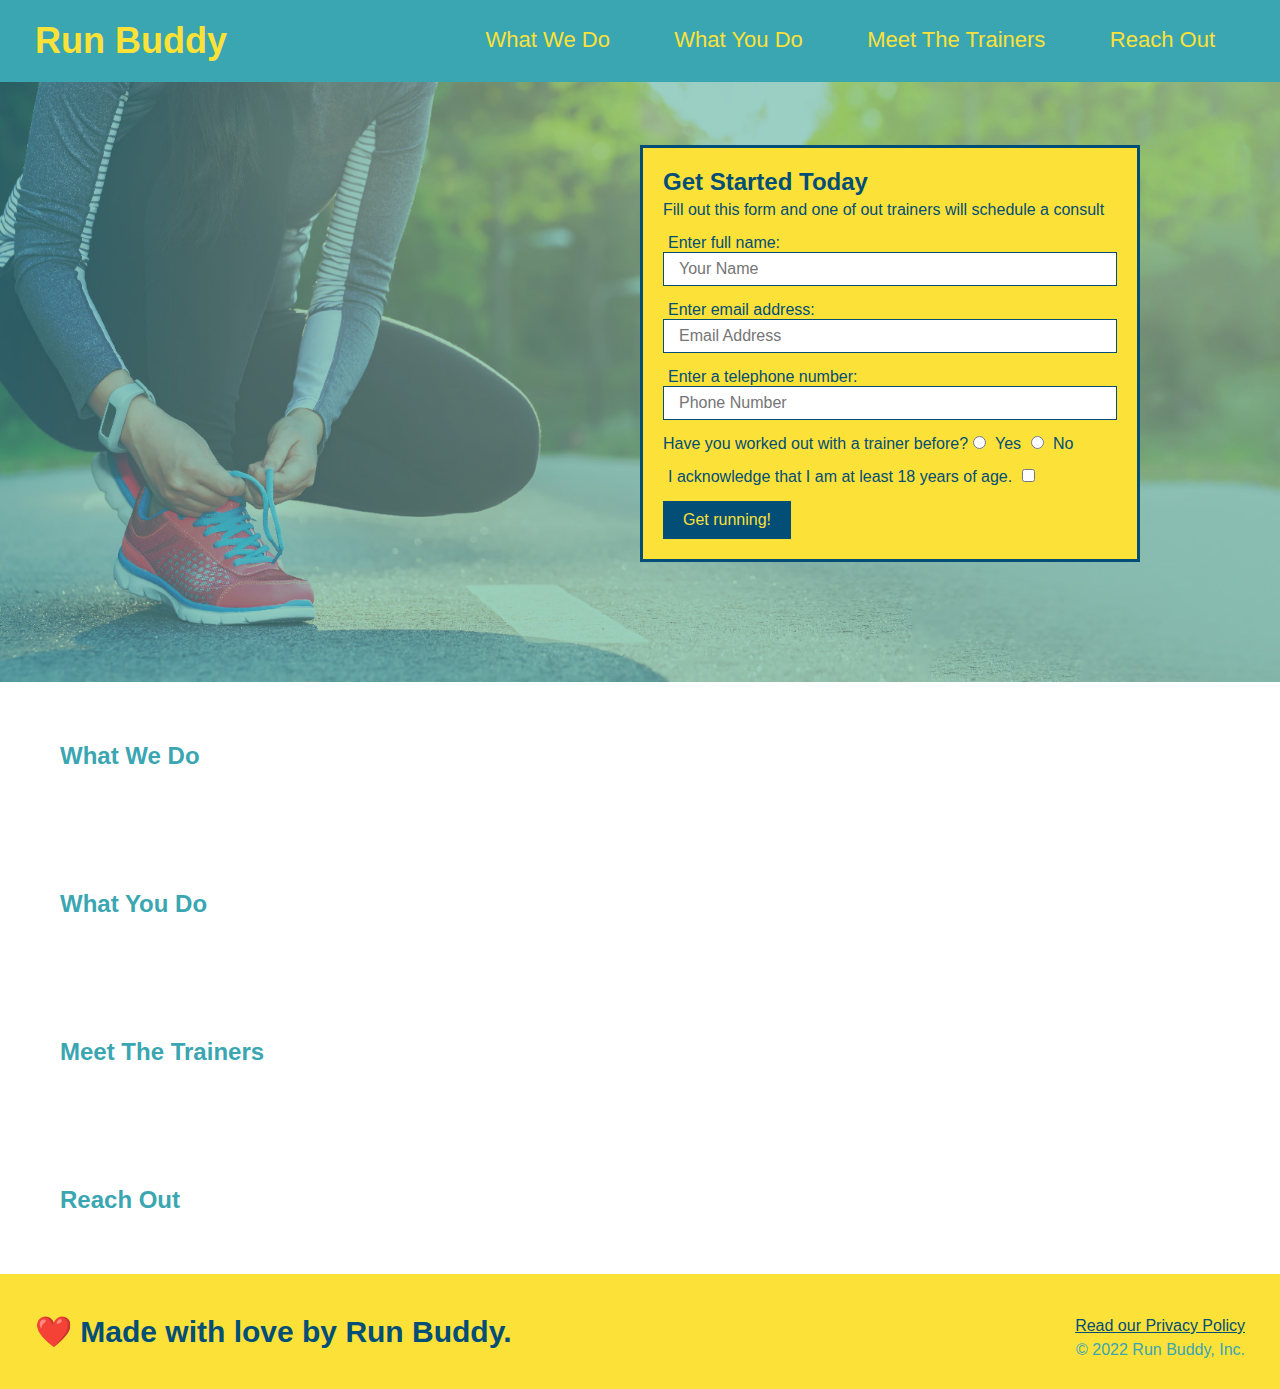
==== index.html @ d94c8fe1 "styled the user form" ====
<!DOCTYPE html>
<html lang="en">
<head>
    <meta charset="UTF-8">
    <meta http-equiv="X-UA-Compatible" content="IE=edge">
    <meta name="viewport" content="width=device-width, initial-scale=1.0">
    <link rel="stylesheet" href="./assets/css/style.css" />
    <title>Run buddy</title>

</head>
</head>
<body>

 <!--Navigation-->
    <header>
        <!-- Header Text-->
        <h1>
            <a href="/"> Run Buddy</a>
        </h1>
        <nav>
            <!-- Nav Links-->
            <ul>
                <li>
                    <a href="#what-we-do">What We Do</a> 
                </li>

                <li>
                    <a href="#what-you-do">What You Do</a> 
                </li>
                <li>
                    <a href="#meet-the-trainers">Meet The Trainers</a> 
                </li>
                <li>
                    <a href="#reach-out">Reach Out</a> 
                </li>

            </ul>
        </nav>
    </header>

    <!-- hero-->
    <section class="hero">
        <div class="hero-form">
            <h3>Get Started Today</h3>
            <p>Fill out this form and one of out trainers will schedule a consult</p>
            <!-- Add form elements-->
            <form>
                <label for="name">Enter full name:</label>
                <input type="text" placeholder="Your Name" name="name" id="name" class="form-input">
                
                <label for="email">Enter email address:</label>
                <input type="text" placeholder="Email Address" name="email" id="email" class="form-input">
                
                <label for="phone">Enter a telephone number:</label>
                <input type="text" placeholder="Phone Number" name="phone" id="phone" class="form-input">
                <p>
                    Have you worked out with a trainer before?
                    <input type="radio" name="trainer-confirm" id="trainer-yes" />
                    <label for="trainer-yes">Yes</label>
                    
                    <input type="radio" name="trainer-confirm" id="trainer-no" />
                    <label for="trainer-no">No</label>            
                </p>
                <p>
                    <label for="checkbox" >
                        I acknowledge that I am at least 18 years of age.
                    </label>
                      <input type="checkbox" name="age-confirm" id="checkbox" />
                </p>
                <button type="submit">
                    Get running!
                </button>
            </form>
        </div>
    </section>
    <!-- End of hero section-->

    <!-- "what we do" section-->
    <section>
        <h2>What We Do</h2>
    </section>

    <!--"What you do" section-->
    <section>
        <h2>What You Do</h2>
    </section>

    <!-- "Meet the trainers" section-->
    <section>
        <h2>Meet The Trainers</h2>
    </section>

        <!--"reach out" section-->
        <section>
            <h2>Reach Out</h2>
        </section>


    <!-- <h2>What we do What you do Your trainers Reach out </h2> -->

    <footer>
        <h2> 
 
        ❤️ Made with love by Run Buddy. 
    </h2>
    <div>
        <a href="#">Read our Privacy Policy</a><br />
        &copy; 2022 Run Buddy, Inc.
    </div>
</footer>
</body>
</html>
---- assets/css/style.css ----
* {
    margin: 0px;
    padding: 0px;
    box-sizing: border-box;
}

body {
    color: #39a6b2;
    font-family: Helvetica, Arial, sans-serif;
   
  }

  header {
    padding: 20px 35px;
    background-color: #39a6b2;
  }

  header h1 {
    font-weight: bold;
    font-size: 36px;
    color: #fce138;
    margin: 0px;
    display:inline;
  }

  header a {
    color: #fce138;
    text-decoration: none;
  }

  header nav {
    float: right;
    margin: 7px 0;
  }

  header nav ul li {
    display: inline;
  }

  header nav ul li a {
    margin: 30px;
    font-weight: lighter;
    font-size: 22px;
  }

  footer {
    background: #fce138;
    width: 100%;
    padding: 40px 35px;
  }

  footer h2 {
    display: inline;
    color: #024e76;
    font-size: 30px;
    margin: 0px;
  }

  footer div {
    float: right;
    line-height: 1.5;
    text-align: right;
  }

  footer a {
    color: #024e76;
  }

  section {
    padding: 60px;

  }

  /* Hero style start */
  .hero {
    background-image: url("../images/hero-bg.jpg");
    height: 600px;
    background-size: cover;
    background-position: center;
    position: relative;
  }

  /* hero form */
  .hero-form {     
    border: 3px solid #024e76;
    background-color: #fce138;
    padding: 20px;
    width: 500px;
    color: #024e76;
    position: absolute;
    bottom: 120px;
    right: 140px;
  }

  .hero-form p {
    margin: 5px 0 15px 0;
  }

  .hero-form h3 {
    font-size: 24px;
    margin: 0;
  }

  .form-input {
    border: 1px solid #024e76;
    display: block;
    padding: 7px 15px;
    font-size: 16px;
    color: #024e76;
    width: 100%;
    margin-bottom: 15px;
  }

  .hero-form label {
    margin: 0 5px;
  }

.hero-form button {
    color: #fce138;
    background-color: #024e76;
    border: none;
    padding: 10px 20px;
    font-size: 16px;
}
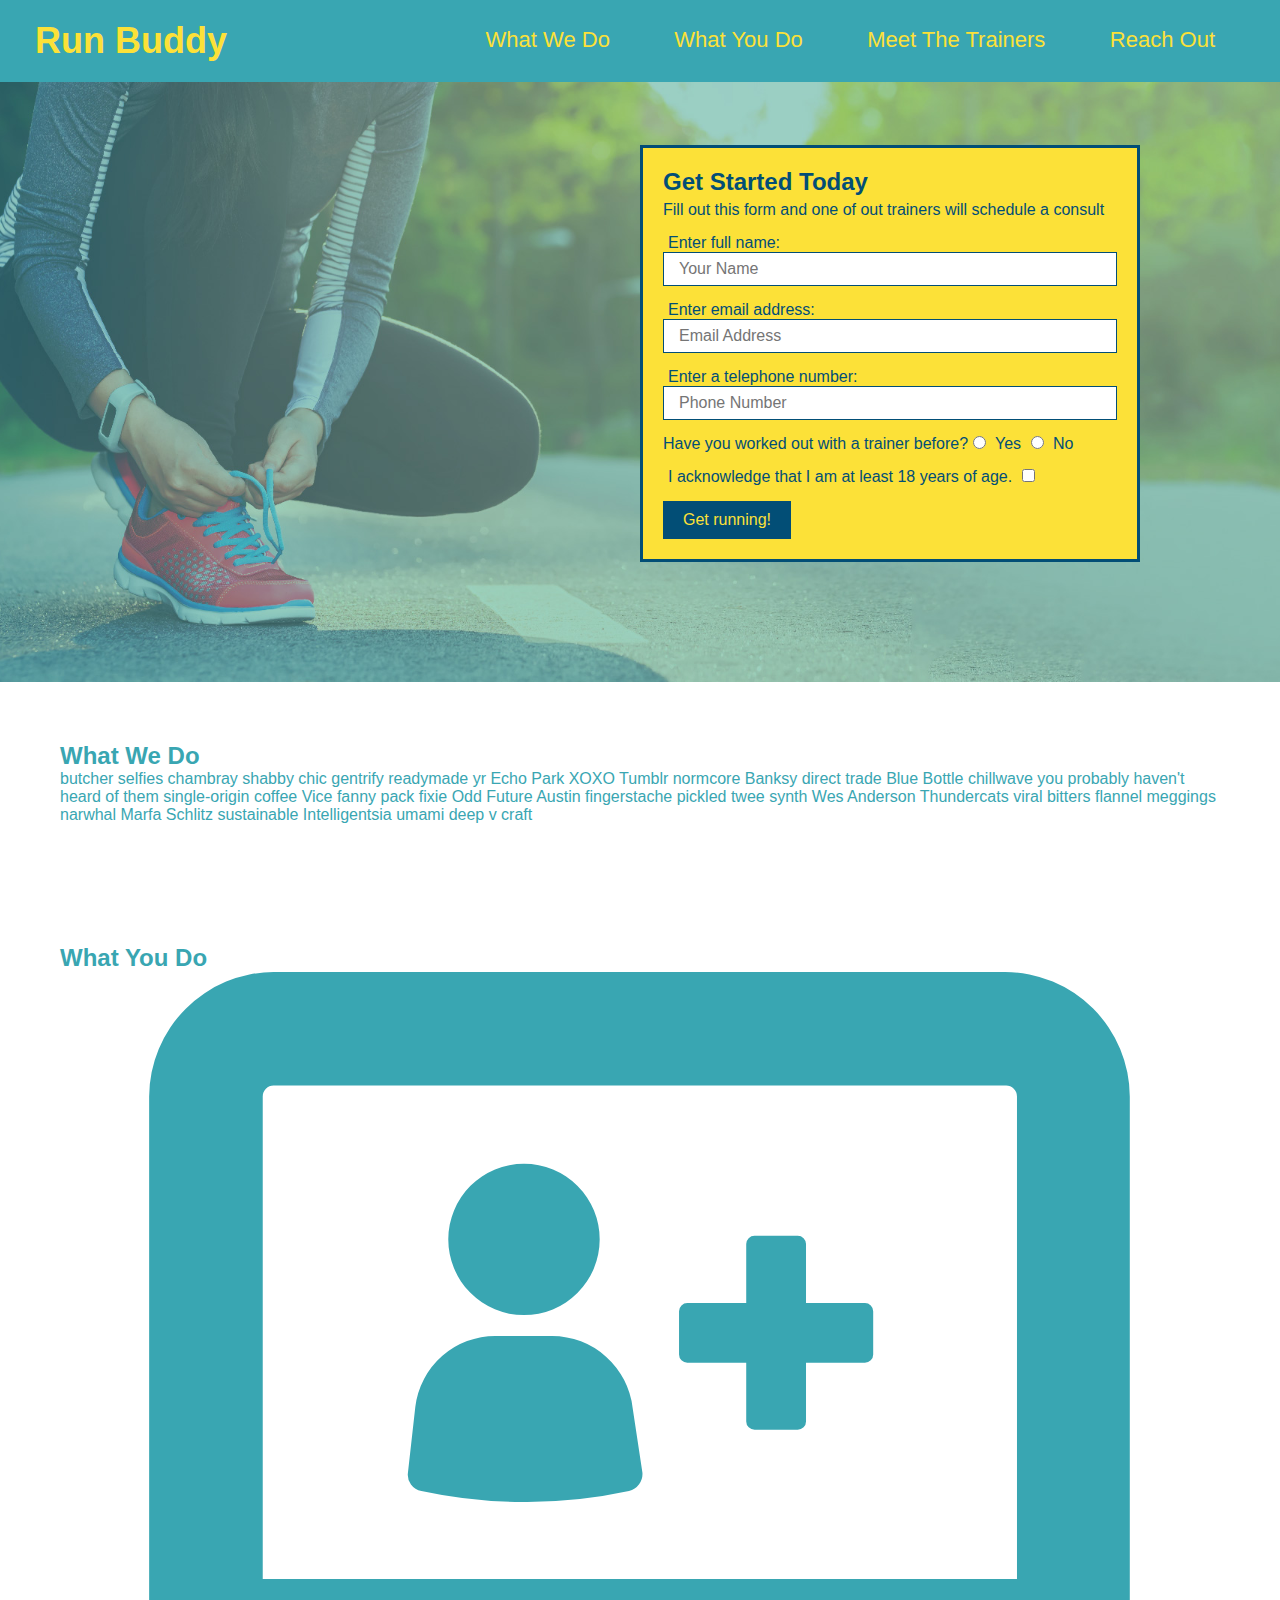
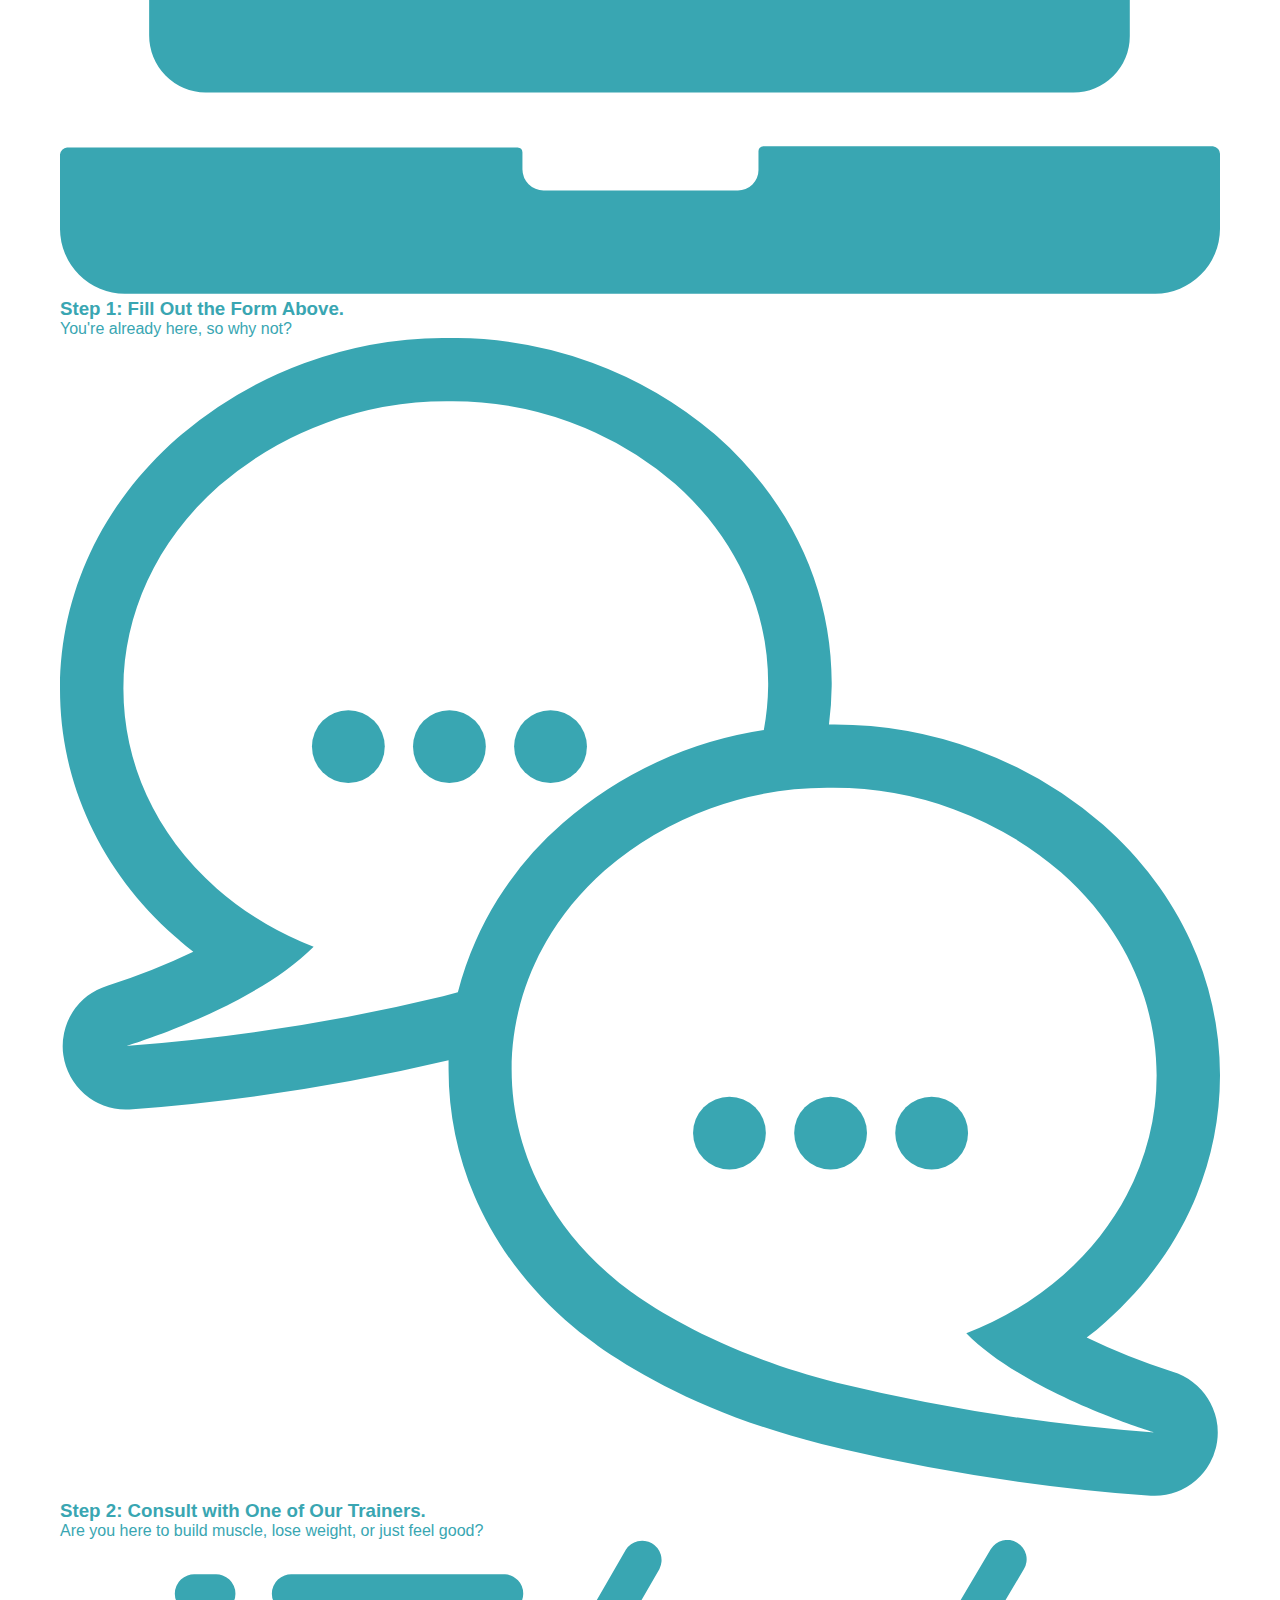
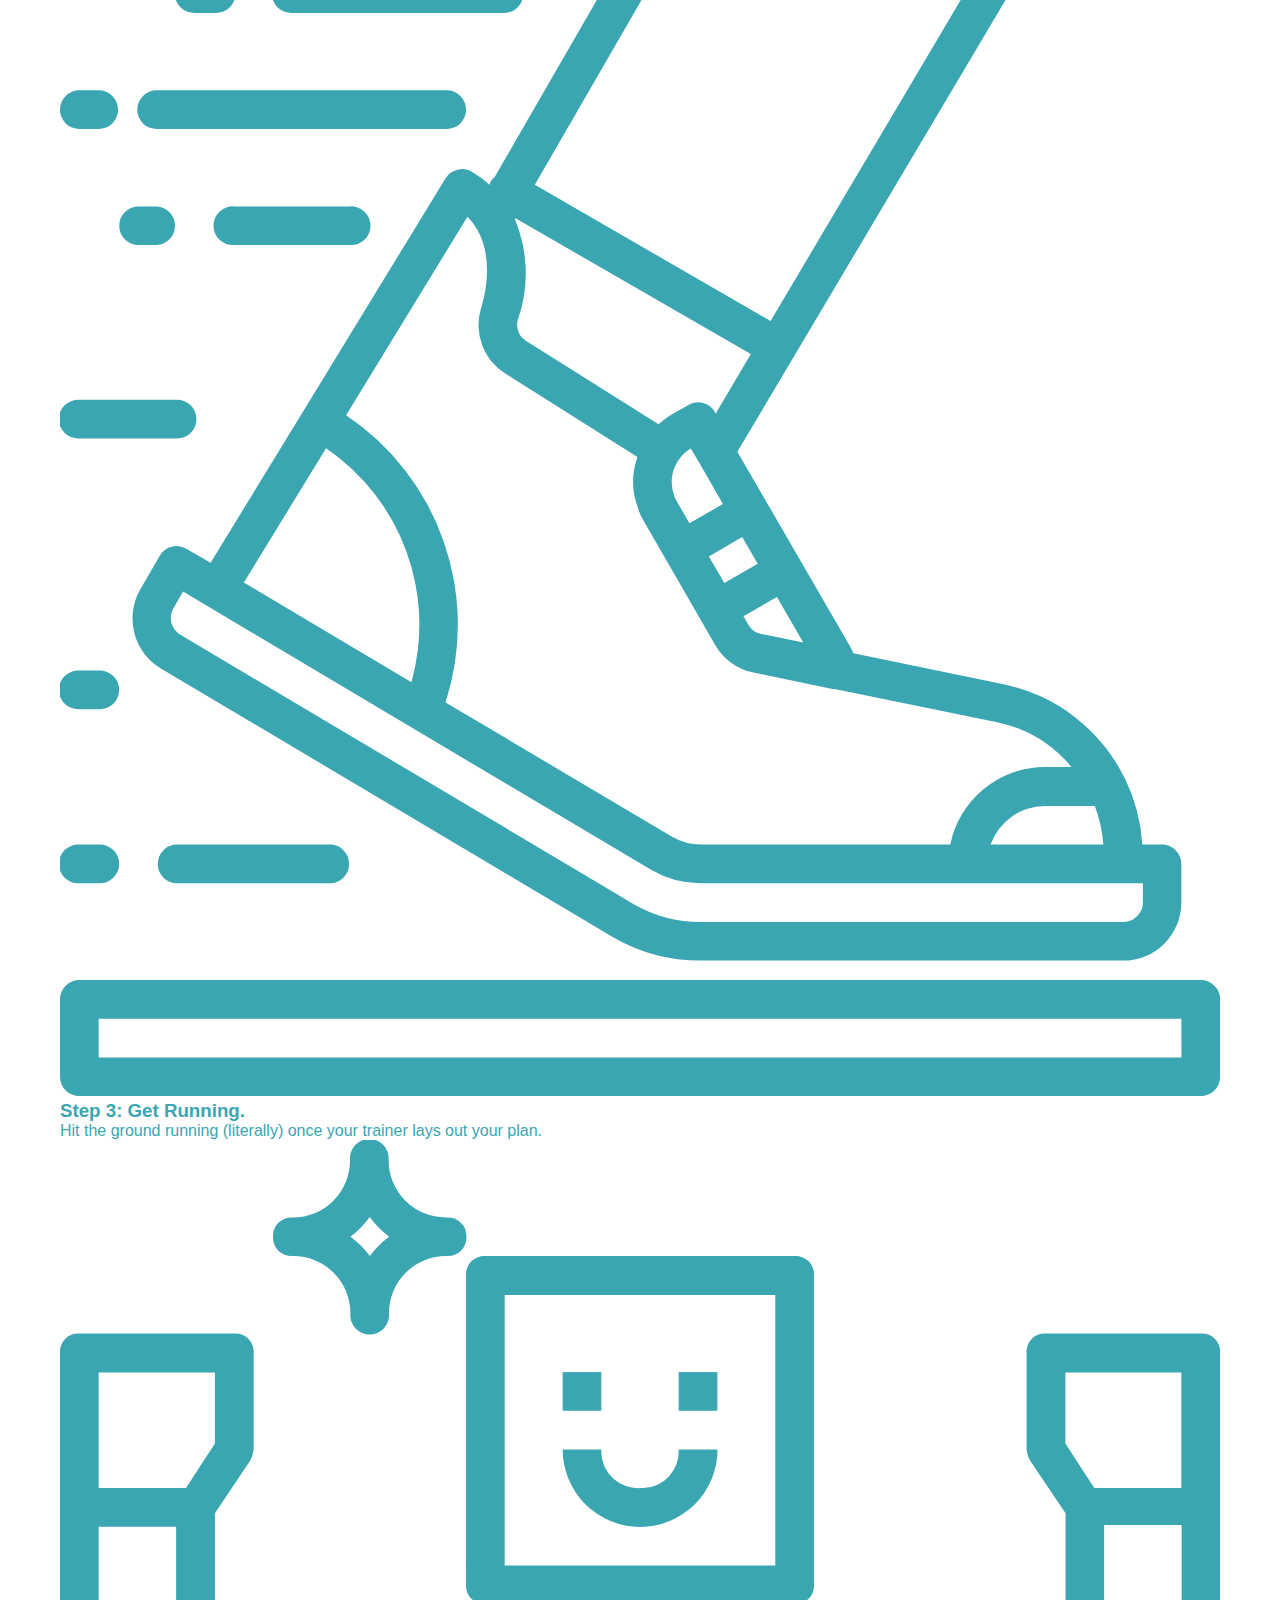
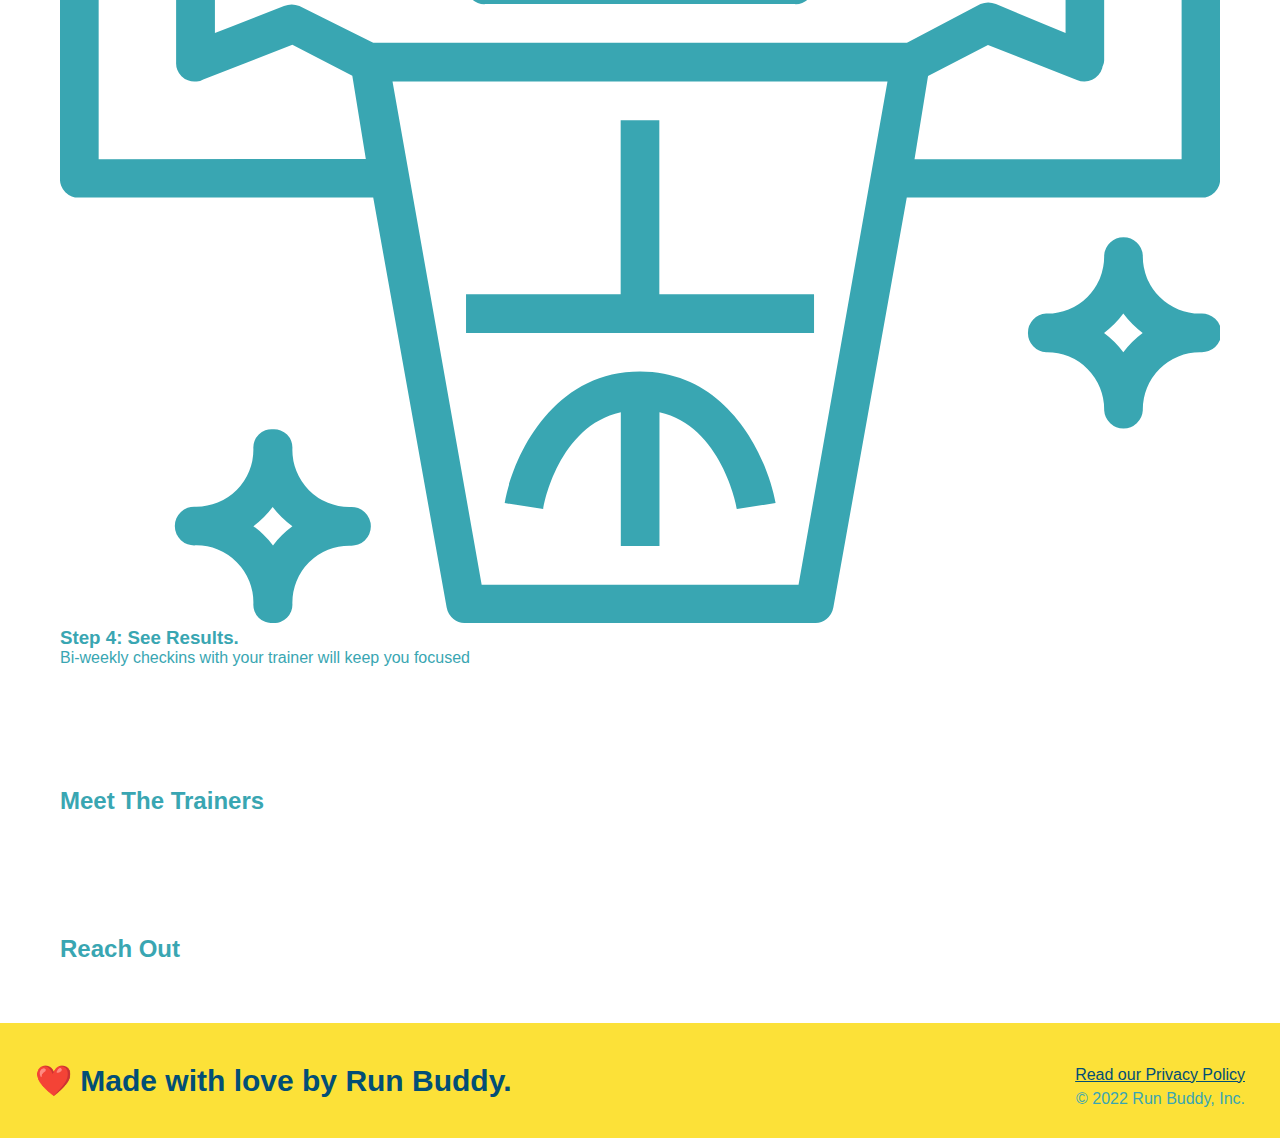
==== commit 1593d63b: "added images" ====
--- a/index.html
+++ b/index.html
@@ -57,7 +57,7 @@
                     Have you worked out with a trainer before?
                     <input type="radio" name="trainer-confirm" id="trainer-yes" />
                     <label for="trainer-yes">Yes</label>
-                    
+
                     <input type="radio" name="trainer-confirm" id="trainer-no" />
                     <label for="trainer-no">No</label>            
                 </p>
@@ -76,13 +76,40 @@
     <!-- End of hero section-->
 
     <!-- "what we do" section-->
-    <section>
+    <section id="what-we-do">
         <h2>What We Do</h2>
+        <p>
+            butcher selfies chambray shabby chic gentrify readymade yr Echo Park XOXO Tumblr normcore Banksy direct trade Blue Bottle chillwave you probably haven't heard of them single-origin coffee Vice fanny pack fixie Odd Future Austin fingerstache pickled twee synth Wes Anderson Thundercats viral bitters flannel meggings narwhal Marfa Schlitz sustainable Intelligentsia umami deep v craft
+          </p>
     </section>
 
     <!--"What you do" section-->
-    <section>
+    <section id="what-you-do">
         <h2>What You Do</h2>
+        <div>
+            <!-- insert image into section -->
+            <img src="./assets/images/step-1.svg" alt""" />
+            <h3>Step 1: Fill Out the Form Above.</h3>
+            <p>You're already here, so why not?</p>
+          </div>
+        
+          <div>
+            <img src="./assets/images/step-2.svg" alt="" />
+            <h3>Step 2: Consult with One of Our Trainers.</h3>
+            <p>Are you here to build muscle, lose weight, or just feel good?</p>
+          </div>
+        
+          <div>
+            <img src="./assets/images/step-3.svg" alt="" />
+            <h3>Step 3: Get Running.</h3>
+            <p>Hit the ground running (literally) once your trainer lays out your plan.</p>
+          </div>
+        
+          <div>
+            <img src="./assets/images/step-4.svg" alt="" />
+            <h3>Step 4: See Results.</h3>
+            <p>Bi-weekly checkins with your trainer will keep you focused</p>
+          </div>
     </section>
 
     <!-- "Meet the trainers" section-->
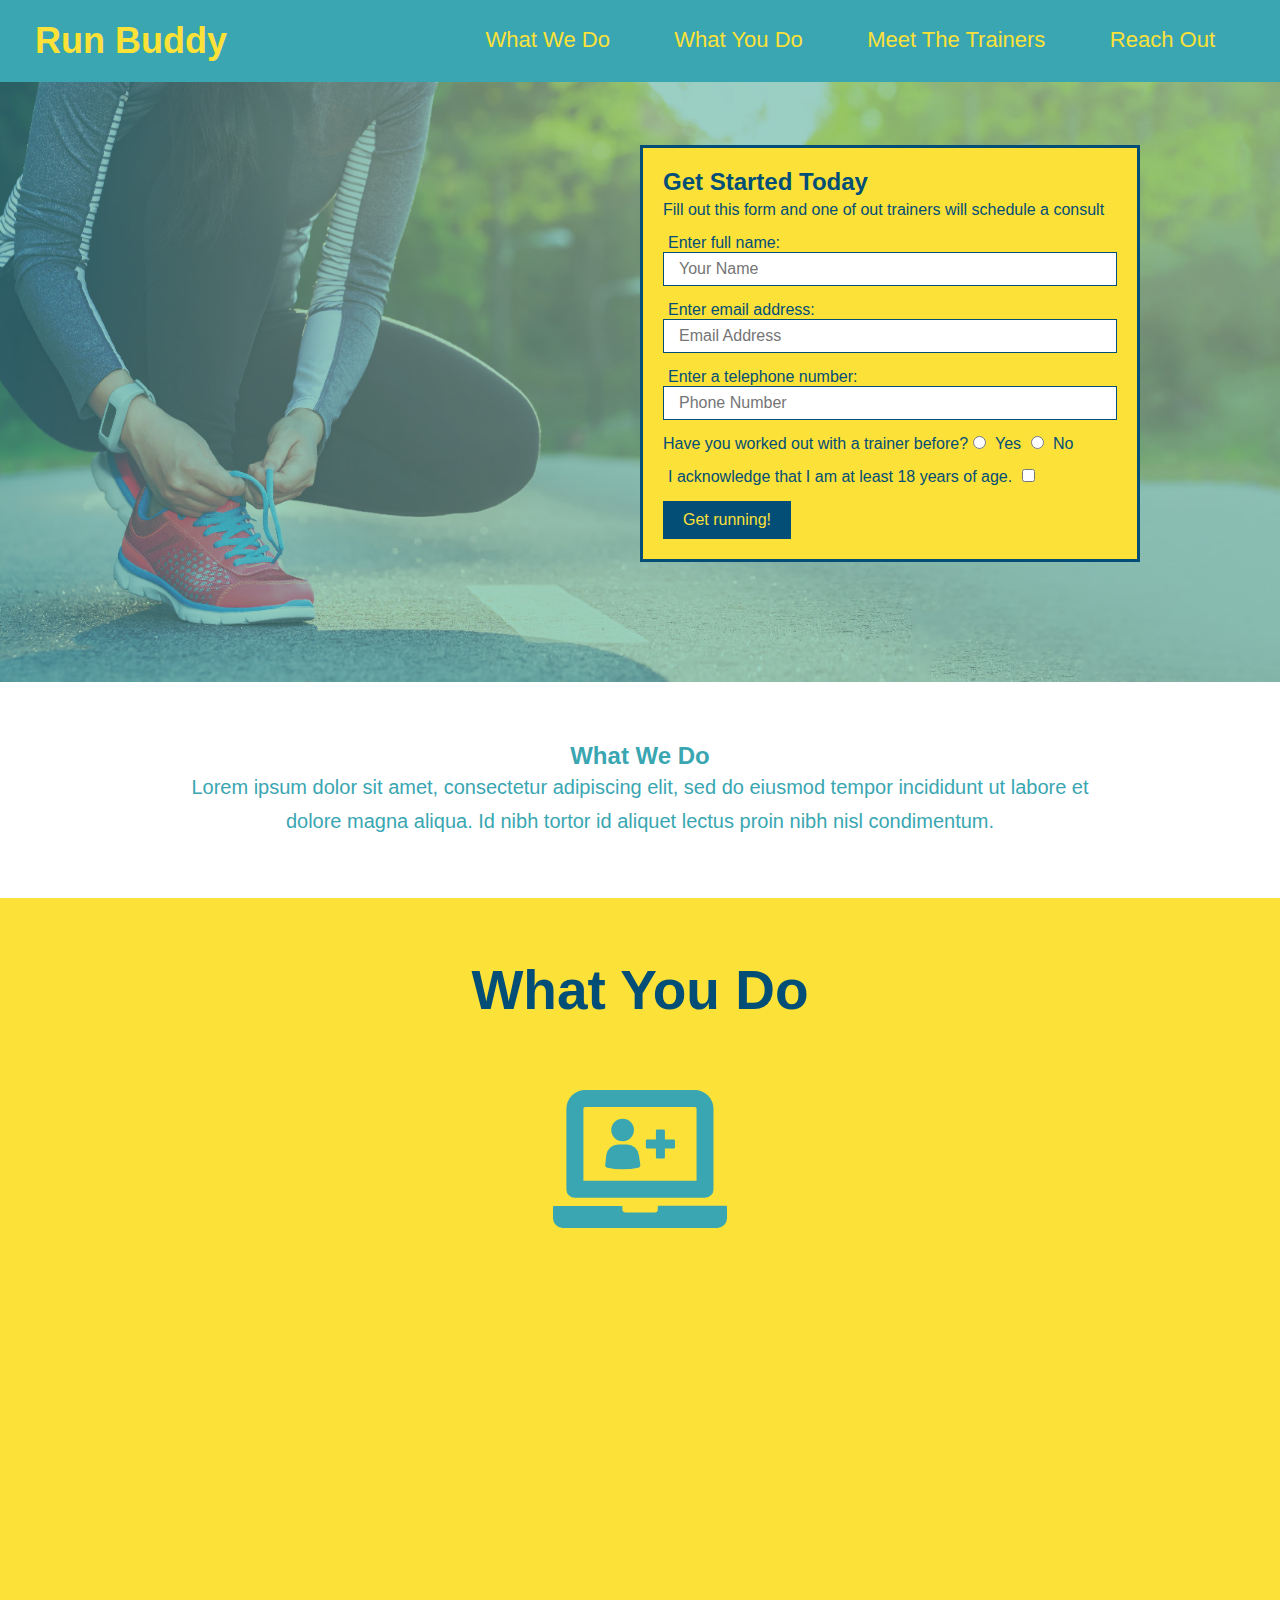
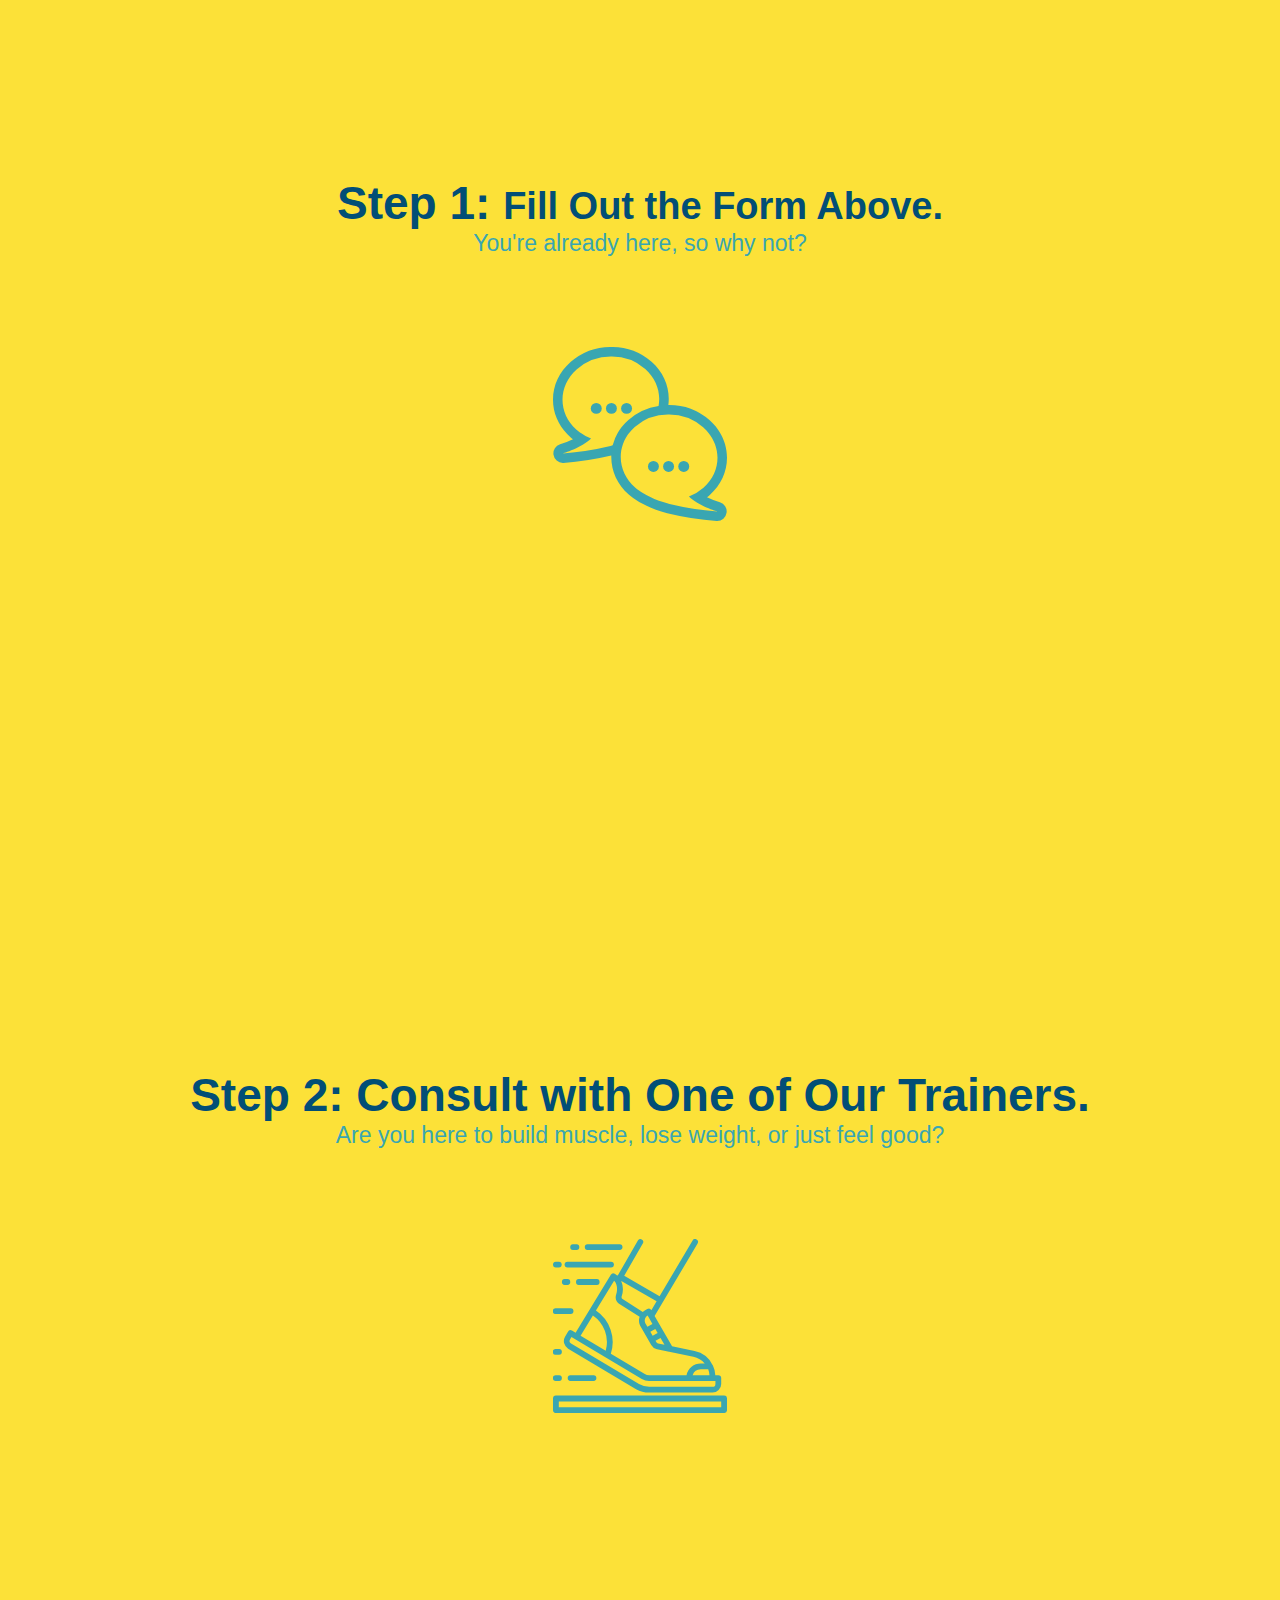
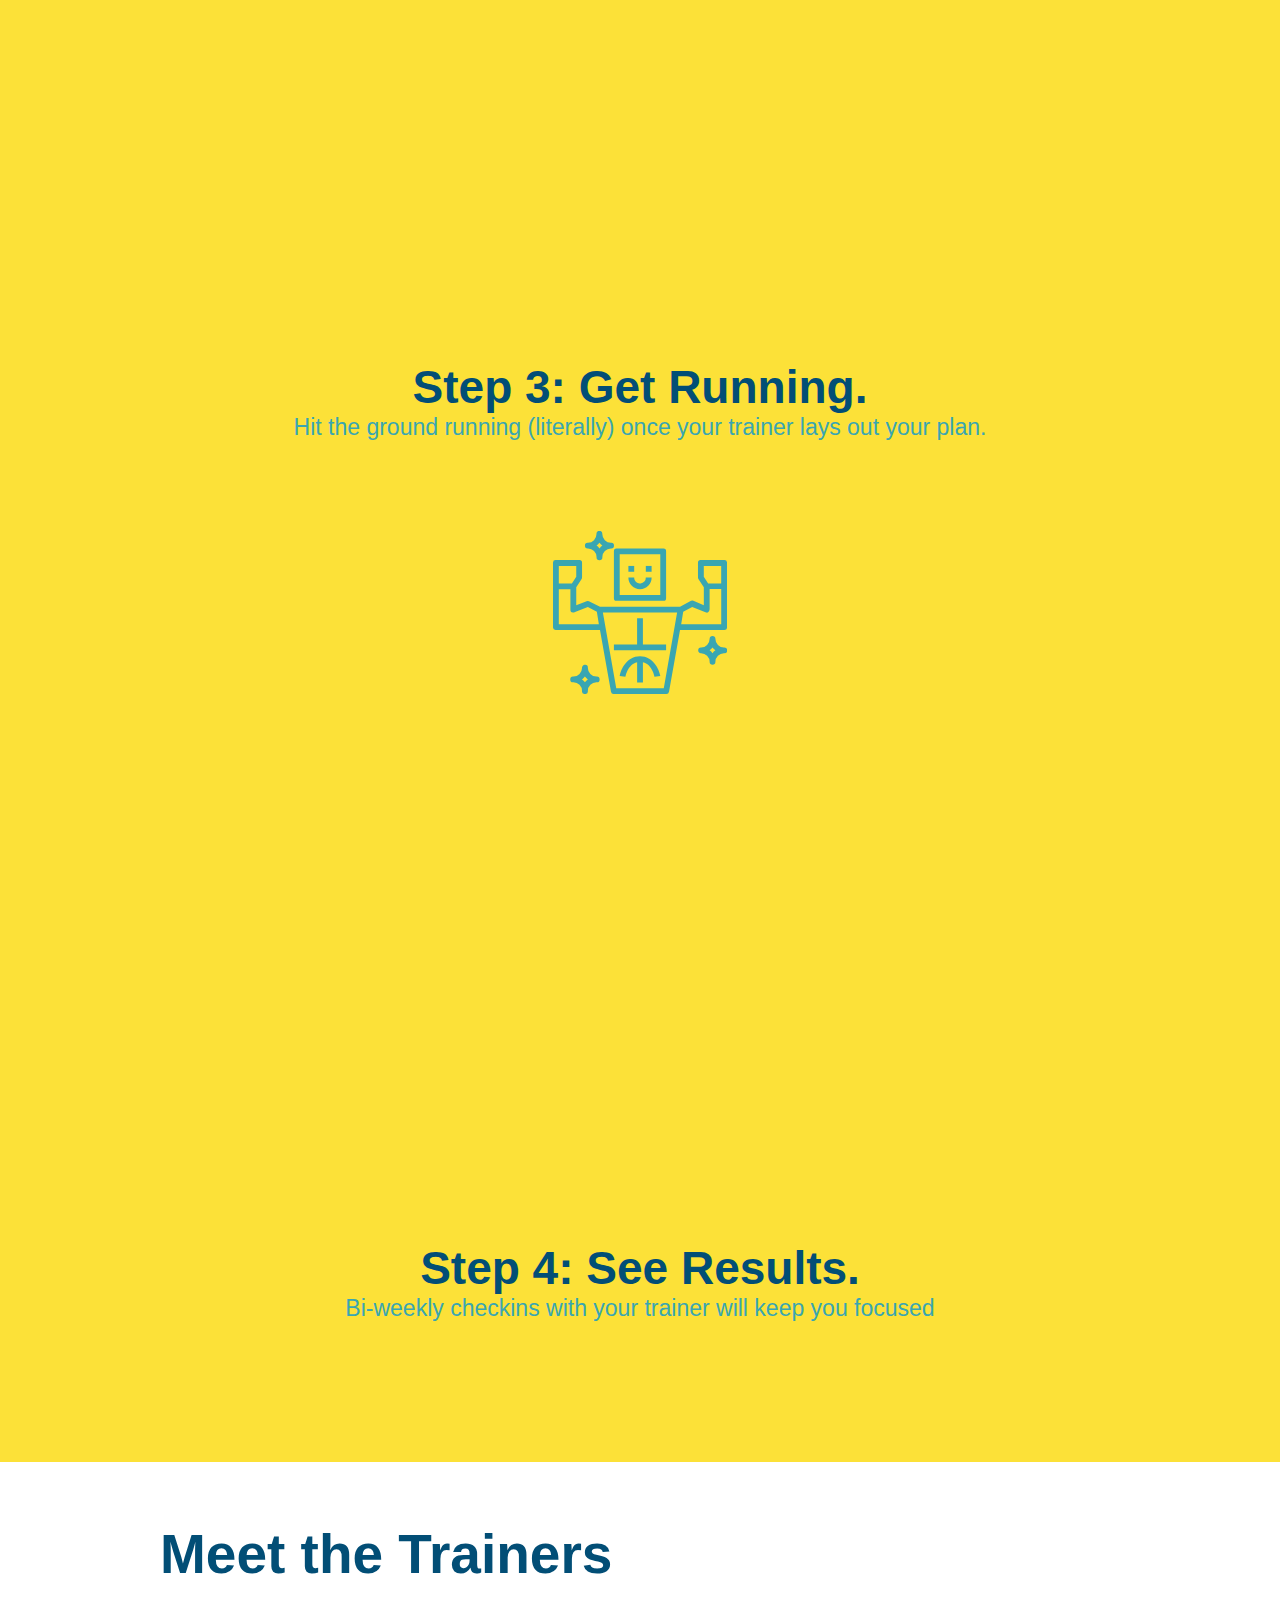
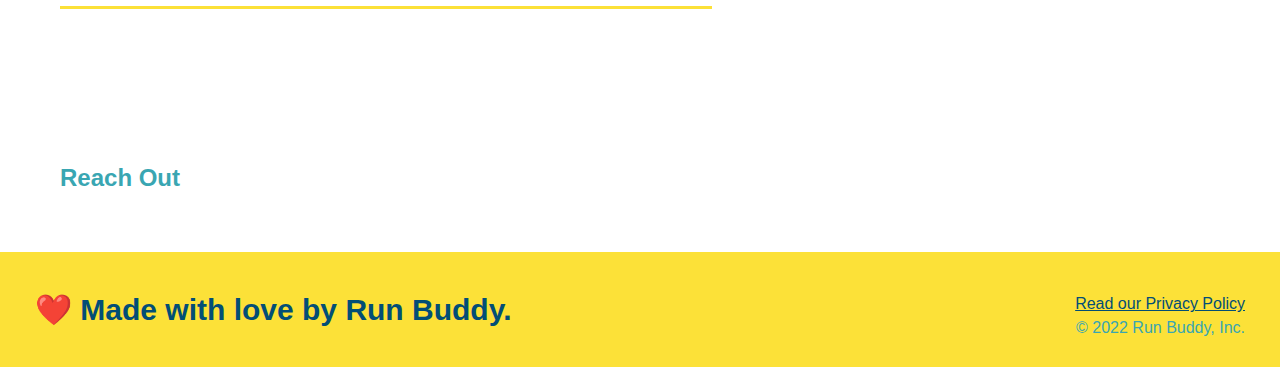
==== commit e4d4a6a7: "styled what you do section" ====
--- a/index.html
+++ b/index.html
@@ -76,20 +76,19 @@
     <!-- End of hero section-->
 
     <!-- "what we do" section-->
-    <section id="what-we-do">
+    <section id="what-we-do" class="intro">
         <h2>What We Do</h2>
         <p>
-            butcher selfies chambray shabby chic gentrify readymade yr Echo Park XOXO Tumblr normcore Banksy direct trade Blue Bottle chillwave you probably haven't heard of them single-origin coffee Vice fanny pack fixie Odd Future Austin fingerstache pickled twee synth Wes Anderson Thundercats viral bitters flannel meggings narwhal Marfa Schlitz sustainable Intelligentsia umami deep v craft
-          </p>
+            Lorem ipsum dolor sit amet, consectetur adipiscing elit, sed do eiusmod tempor incididunt ut labore et dolore magna aliqua. Id nibh tortor id aliquet lectus proin nibh nisl condimentum.         </p>
     </section>
 
     <!--"What you do" section-->
-    <section id="what-you-do">
-        <h2>What You Do</h2>
+    <section id="what-you-do" class="steps">
+        <h2 class="section-title primary-border">What You Do</h2>
         <div>
             <!-- insert image into section -->
-            <img src="./assets/images/step-1.svg" alt""" />
-            <h3>Step 1: Fill Out the Form Above.</h3>
+            <img src="./assets/images/step-1.svg" alt="" />
+            <h3>Step 1: <span>Fill Out the Form Above.</span></h3>
             <p>You're already here, so why not?</p>
           </div>
         
@@ -113,12 +112,14 @@
     </section>
 
     <!-- "Meet the trainers" section-->
-    <section>
-        <h2>Meet The Trainers</h2>
+    <section id="meet-the-trainers" class="trainers">
+        <h2 class="section-title primary-border">
+            Meet the Trainers
+          </h2>
     </section>
 
         <!--"reach out" section-->
-        <section>
+        <section id="reach-out" class="Step">
             <h2>Reach Out</h2>
         </section>
 
--- a/assets/css/style.css
+++ b/assets/css/style.css
@@ -121,4 +121,64 @@
     border: none;
     padding: 10px 20px;
     font-size: 16px;
-}+}
+
+.intro {
+    text-align: center;
+}
+
+
+.intro p {
+    line-height: 1.7;
+    color: #39a6b2;
+    width: 80%;
+    font-size: 20px;
+    margin: 0 auto;
+  }
+
+  .steps {
+    text-align: center;
+    background: #fce138;
+  }
+
+
+  .section-title {
+    font-size: 55px;
+    color: #024e76;
+    margin-bottom: 35px;
+    padding: 0 100px 20px 100px;
+    display: inline-block;
+    border-bottom: 3px solid;
+  }
+
+  .primary-border {
+    border-color: #fce138;
+      }
+
+      .secondary-border {
+        border-color:#39a6b2;
+      }
+
+      .steps div {
+        margin-bottom: 80px;
+      }
+
+      .steps img {
+        width: 15%;
+        margin: 10px 0;
+      }
+
+      .steps h3 {
+        color: #024e76;
+        font-size: 46px;
+        margin-top: 46%;
+      }
+
+      .steps p {
+        color: #39a6b2;
+        font-size: 23px;
+      }
+
+      .steps span {
+        font-size: 38px;
+      }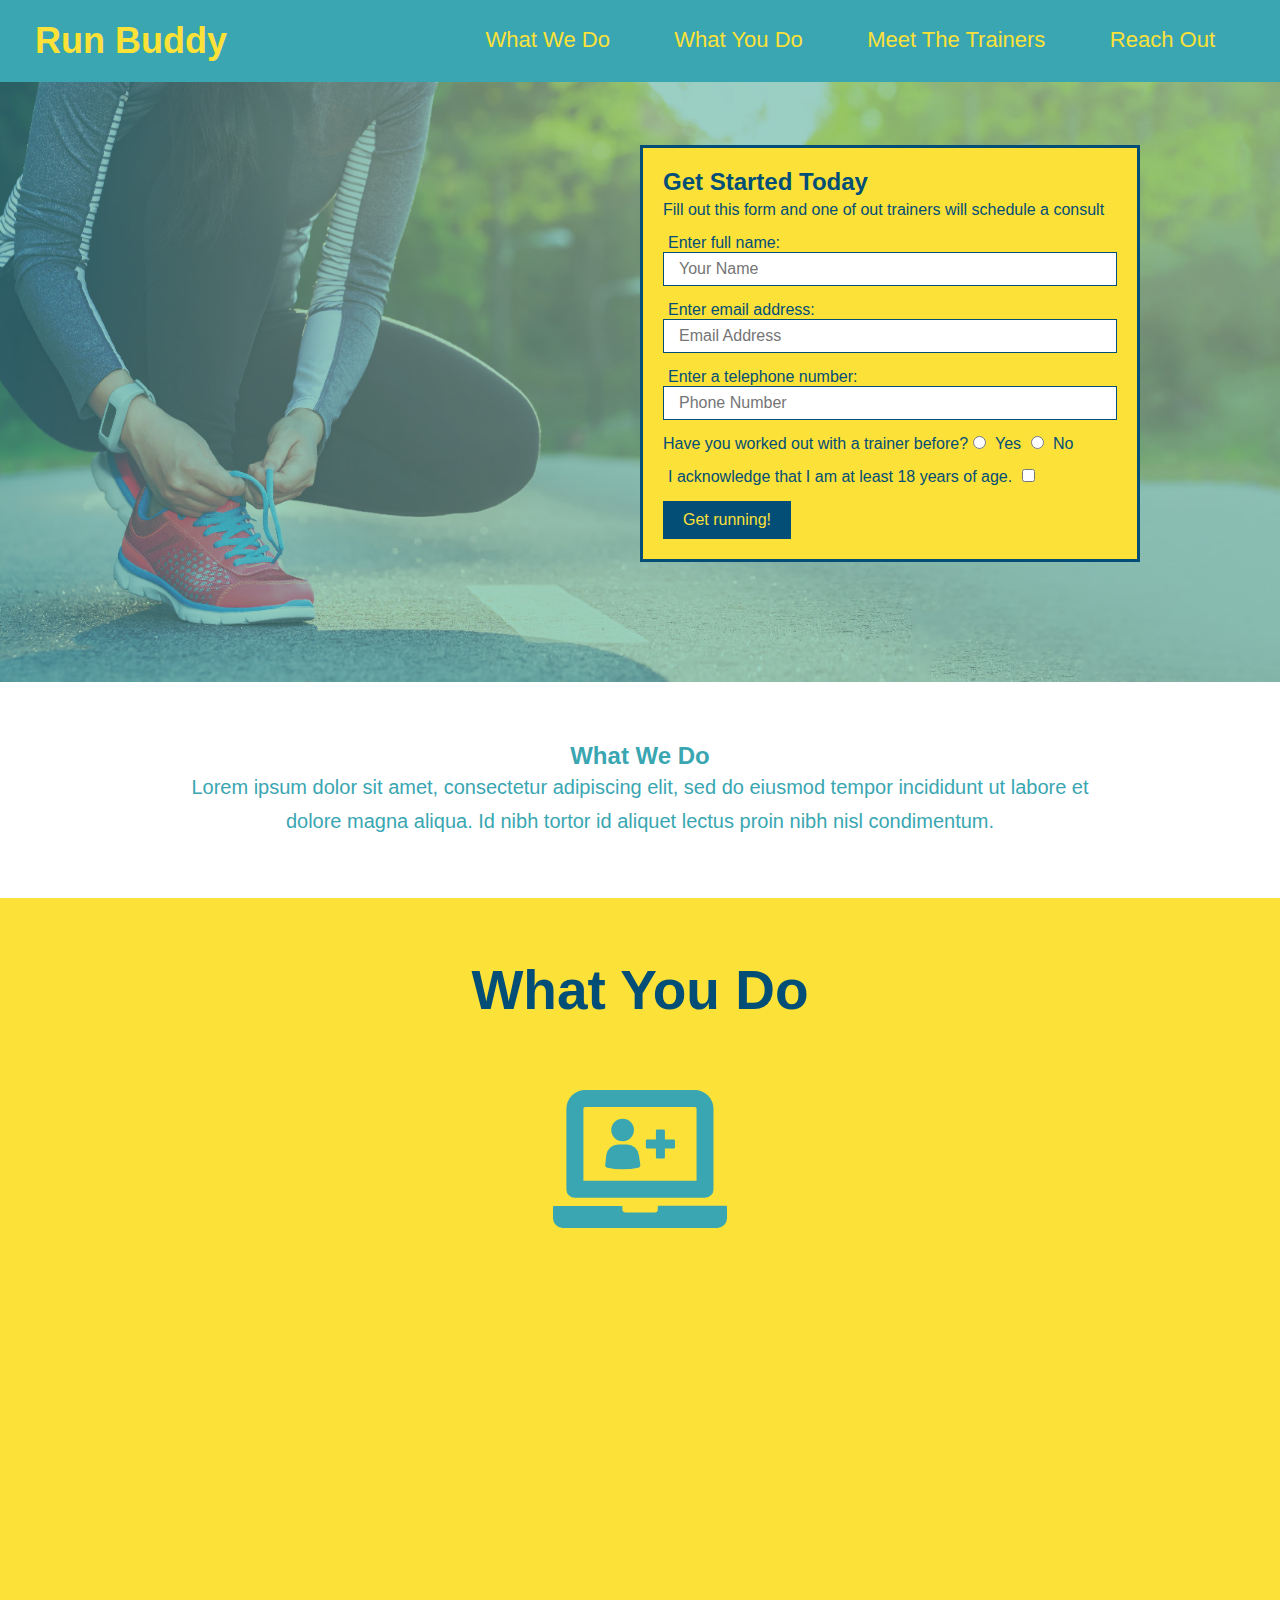
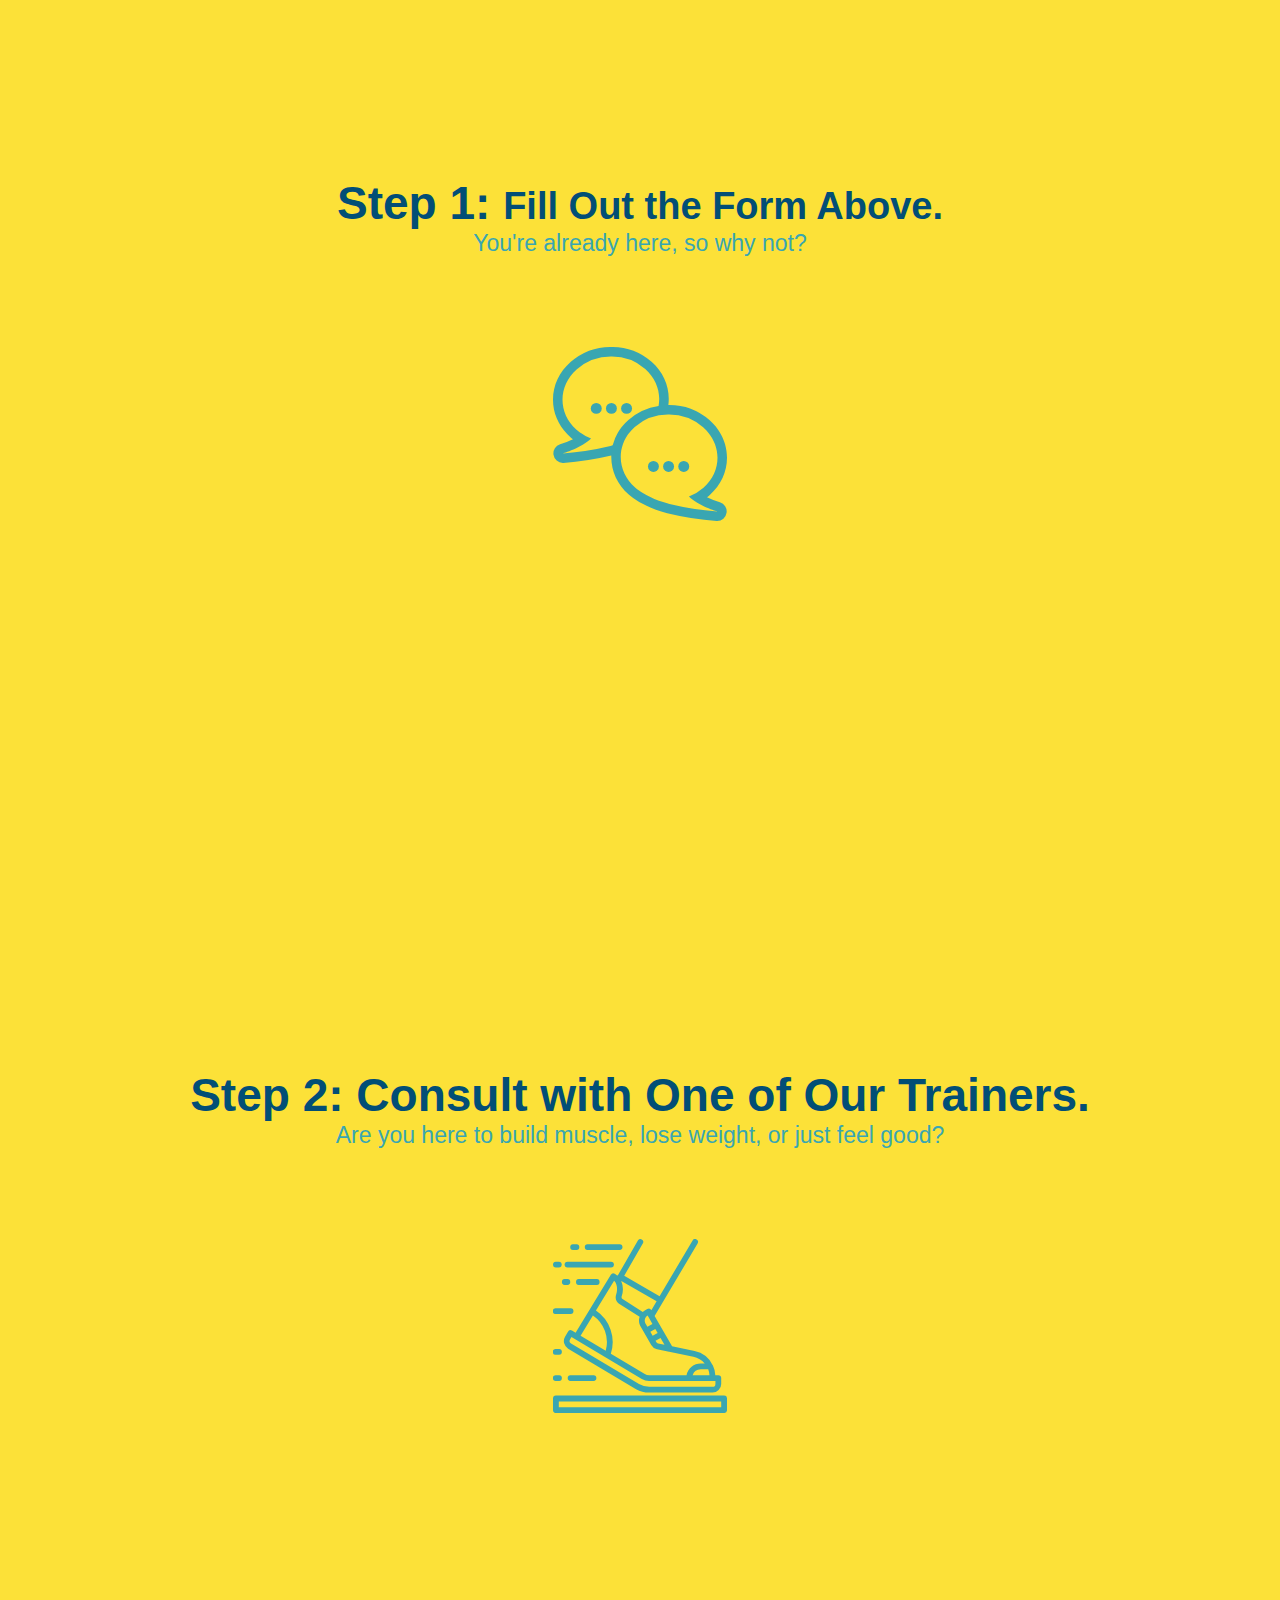
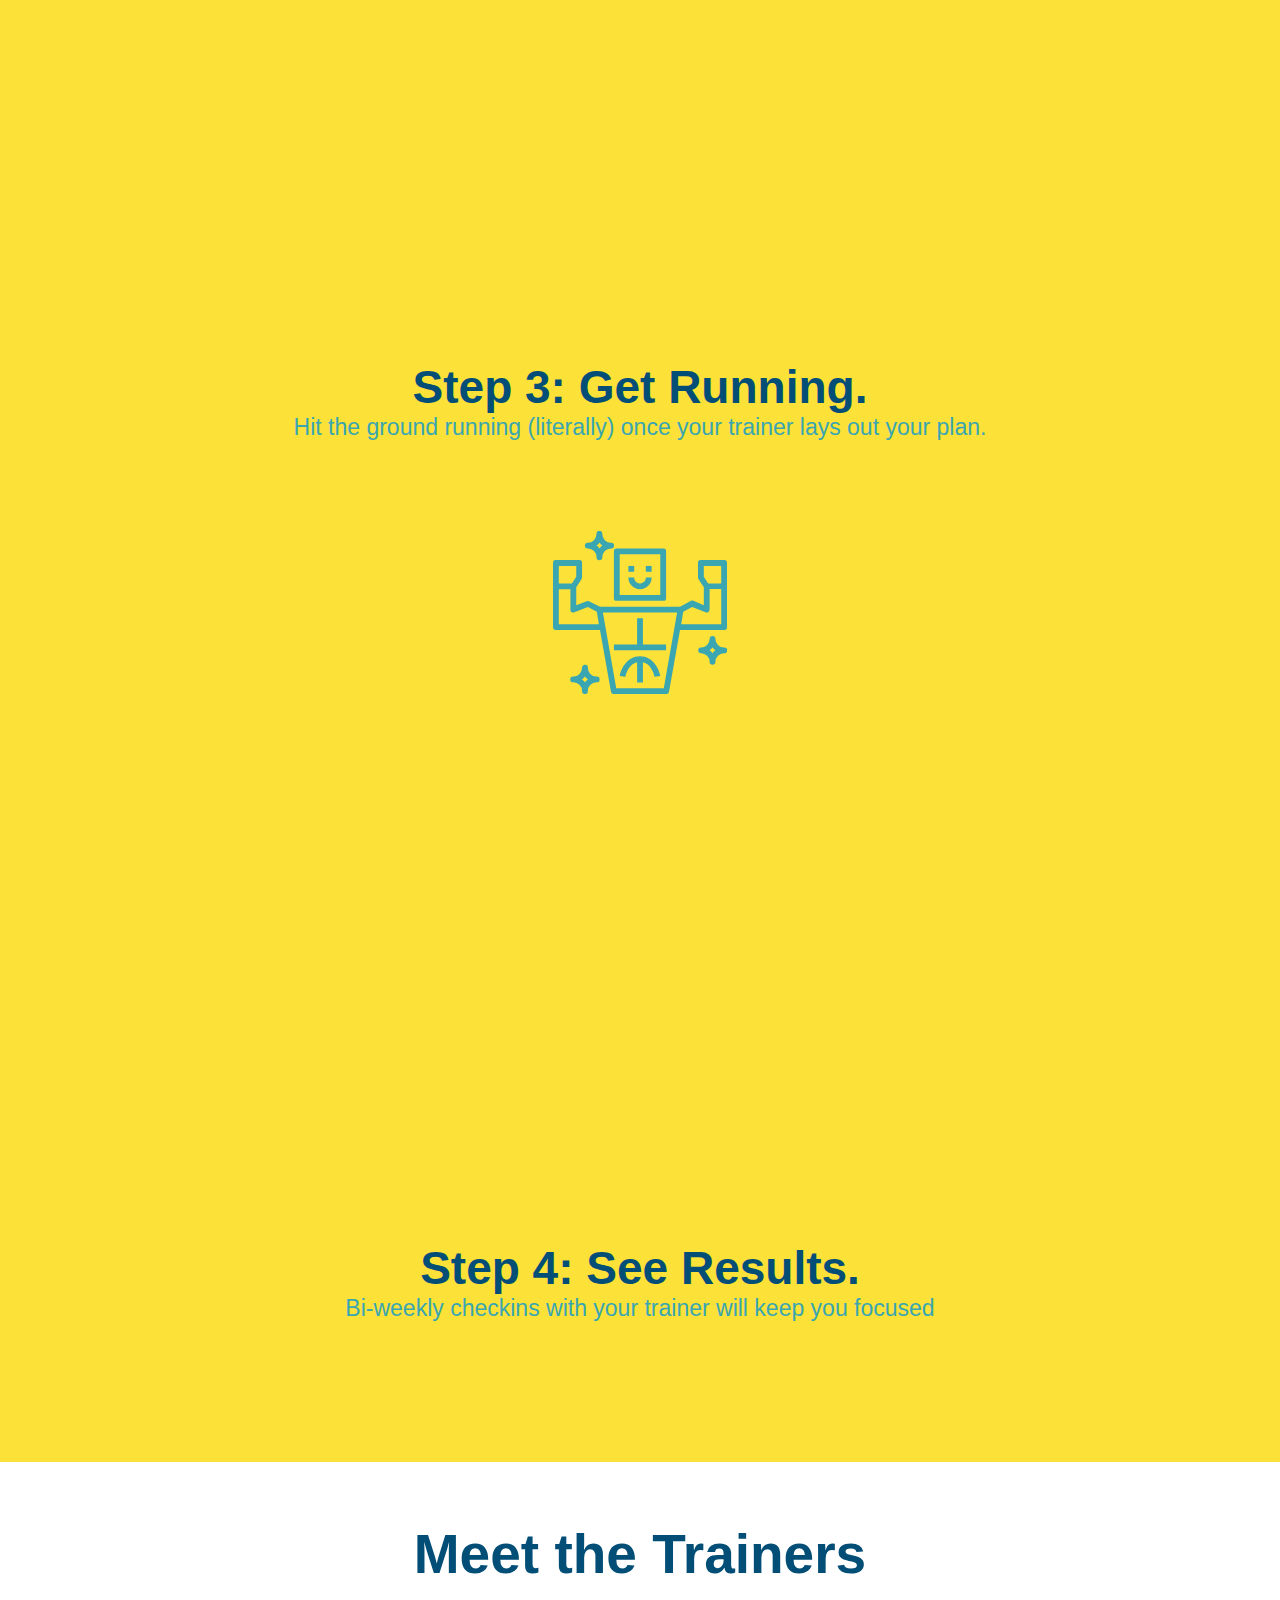
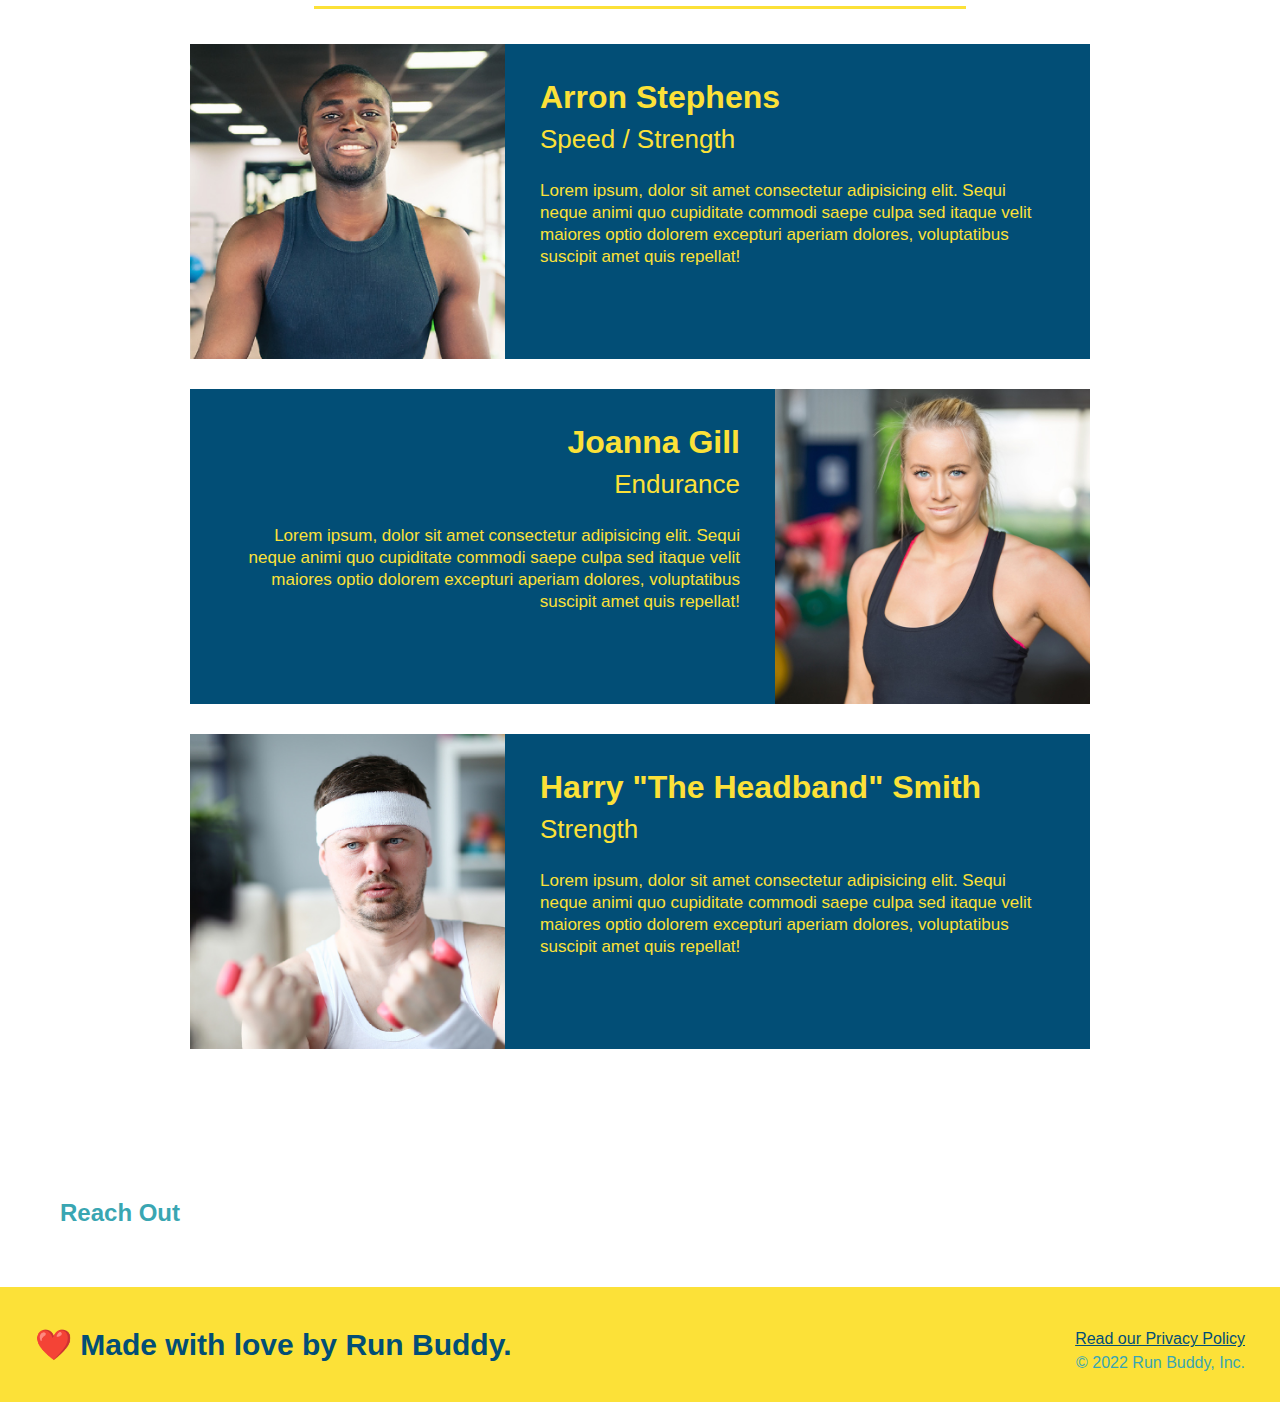
==== commit 8ab3cda2: "added meet the trainers section" ====
--- a/index.html
+++ b/index.html
@@ -115,7 +115,42 @@
     <section id="meet-the-trainers" class="trainers">
         <h2 class="section-title primary-border">
             Meet the Trainers
-          </h2>
+        </h2>
+        <div>
+            <article class="trainer">
+                <img src="./assets/images/trainer-1.jpg" alt="Arron Stephens is ready to train" />
+                <div class="trainer-bio text-left">
+                    <h3>Arron Stephens</h3>
+                    <h4>Speed / Strength</h4>
+                    <p>Lorem ipsum, dolor sit amet consectetur adipisicing elit. Sequi neque animi quo cupiditate commodi saepe culpa sed itaque velit maiores optio dolorem excepturi aperiam dolores, voluptatibus suscipit amet quis repellat!</p>
+                  </div>
+        </div>
+        </article>
+        <!-- Second Trainer Bio -->
+        <article class="trainer">
+            <div class="trainer-bio text-right">
+                <h3>Joanna Gill</h3>
+                <h4>Endurance</h4>
+                <p>
+                    Lorem ipsum, dolor sit amet consectetur adipisicing elit. Sequi neque animi quo cupiditate commodi saepe culpa sed
+                    itaque velit maiores optio dolorem excepturi aperiam dolores, voluptatibus suscipit amet quis repellat!  
+                </p>
+            </div>
+            <img src="./assets/images/trainer-2.jpg" alt="Joanna Gill cooling off after a workout" />
+        </article>
+        <!-- Third Trainer Bio-->
+        <article class="trainer">
+            <img src="./assets/images/trainer-3.jpg" alt="Harry Smith wearing a headband and lifting comically small pink weights" />
+            <div class="trainer-bio text-left">
+                <h3>Harry "The Headband" Smith</h3>
+                <h4>Strength</h4>
+                <p>
+                    Lorem ipsum, dolor sit amet consectetur adipisicing elit. Sequi neque animi quo cupiditate commodi saepe culpa sed
+                    itaque velit maiores optio dolorem excepturi aperiam dolores, voluptatibus suscipit amet quis repellat! 
+                </p>
+            </div>
+        </article>
+
     </section>
 
         <!--"reach out" section-->
--- a/assets/css/style.css
+++ b/assets/css/style.css
@@ -181,4 +181,51 @@
 
       .steps span {
         font-size: 38px;
+      }
+
+      .trainers {
+        text-align: center;
+      }
+
+      .trainer {
+        width: 900px;
+        margin: 0 auto 30px auto;
+        background: #024e76;
+        color: #fce138;
+        overflow: auto
+      }
+
+      .trainer img {
+        width: 35%;
+        float: left;
+      }
+      
+      .trainer-bio {
+        padding: 35px;
+        float: left;
+        width: 65%;
+      }
+
+      .text-left {
+        text-align: left;
+      }
+      
+      .text-right {
+        text-align: right;
+      }
+
+      .trainer-bio h3 {
+        font-size: 32px;
+        margin-bottom: 8px;
+      }
+      
+      .trainer-bio h4 {
+        font-weight: lighter;
+        font-size: 26px;
+        margin-bottom: 25px;
+      }
+      
+      .trainer-bio p {
+        font-size: 17px;
+        line-height: 1.3;
       }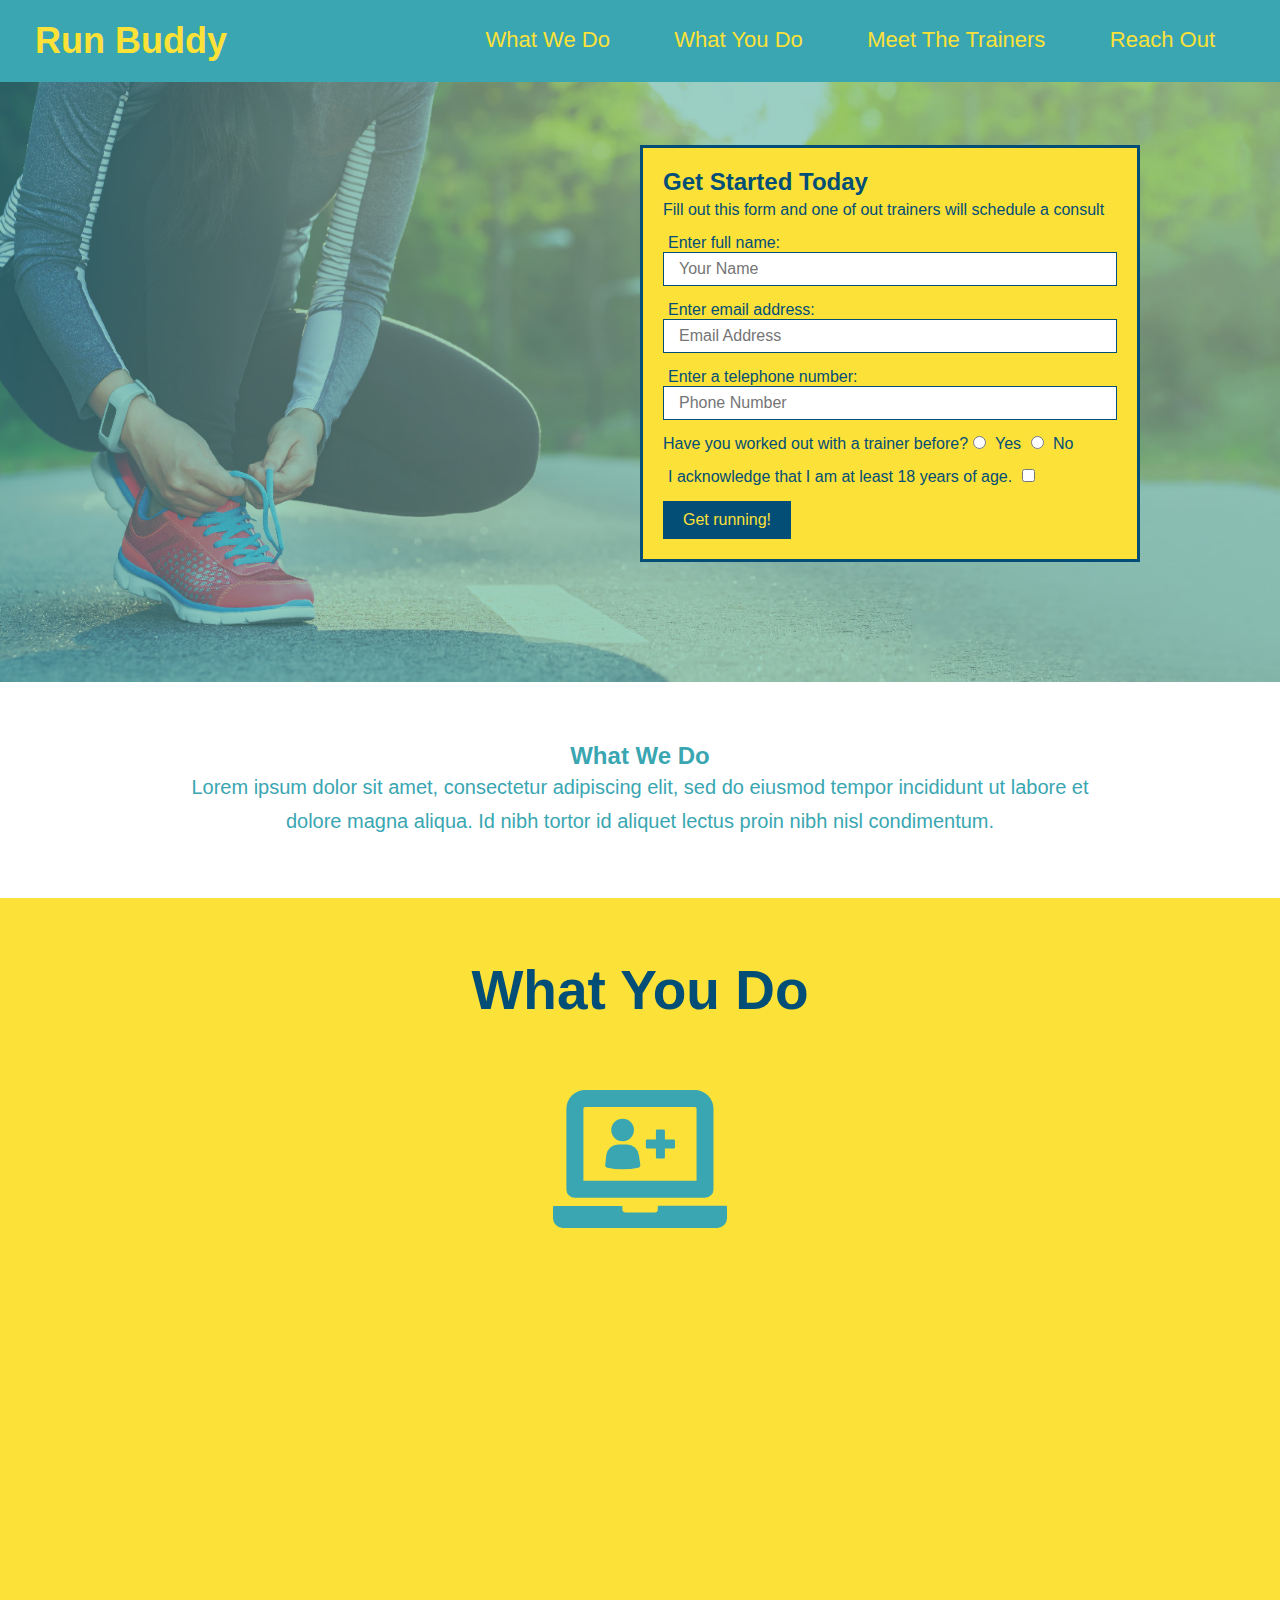
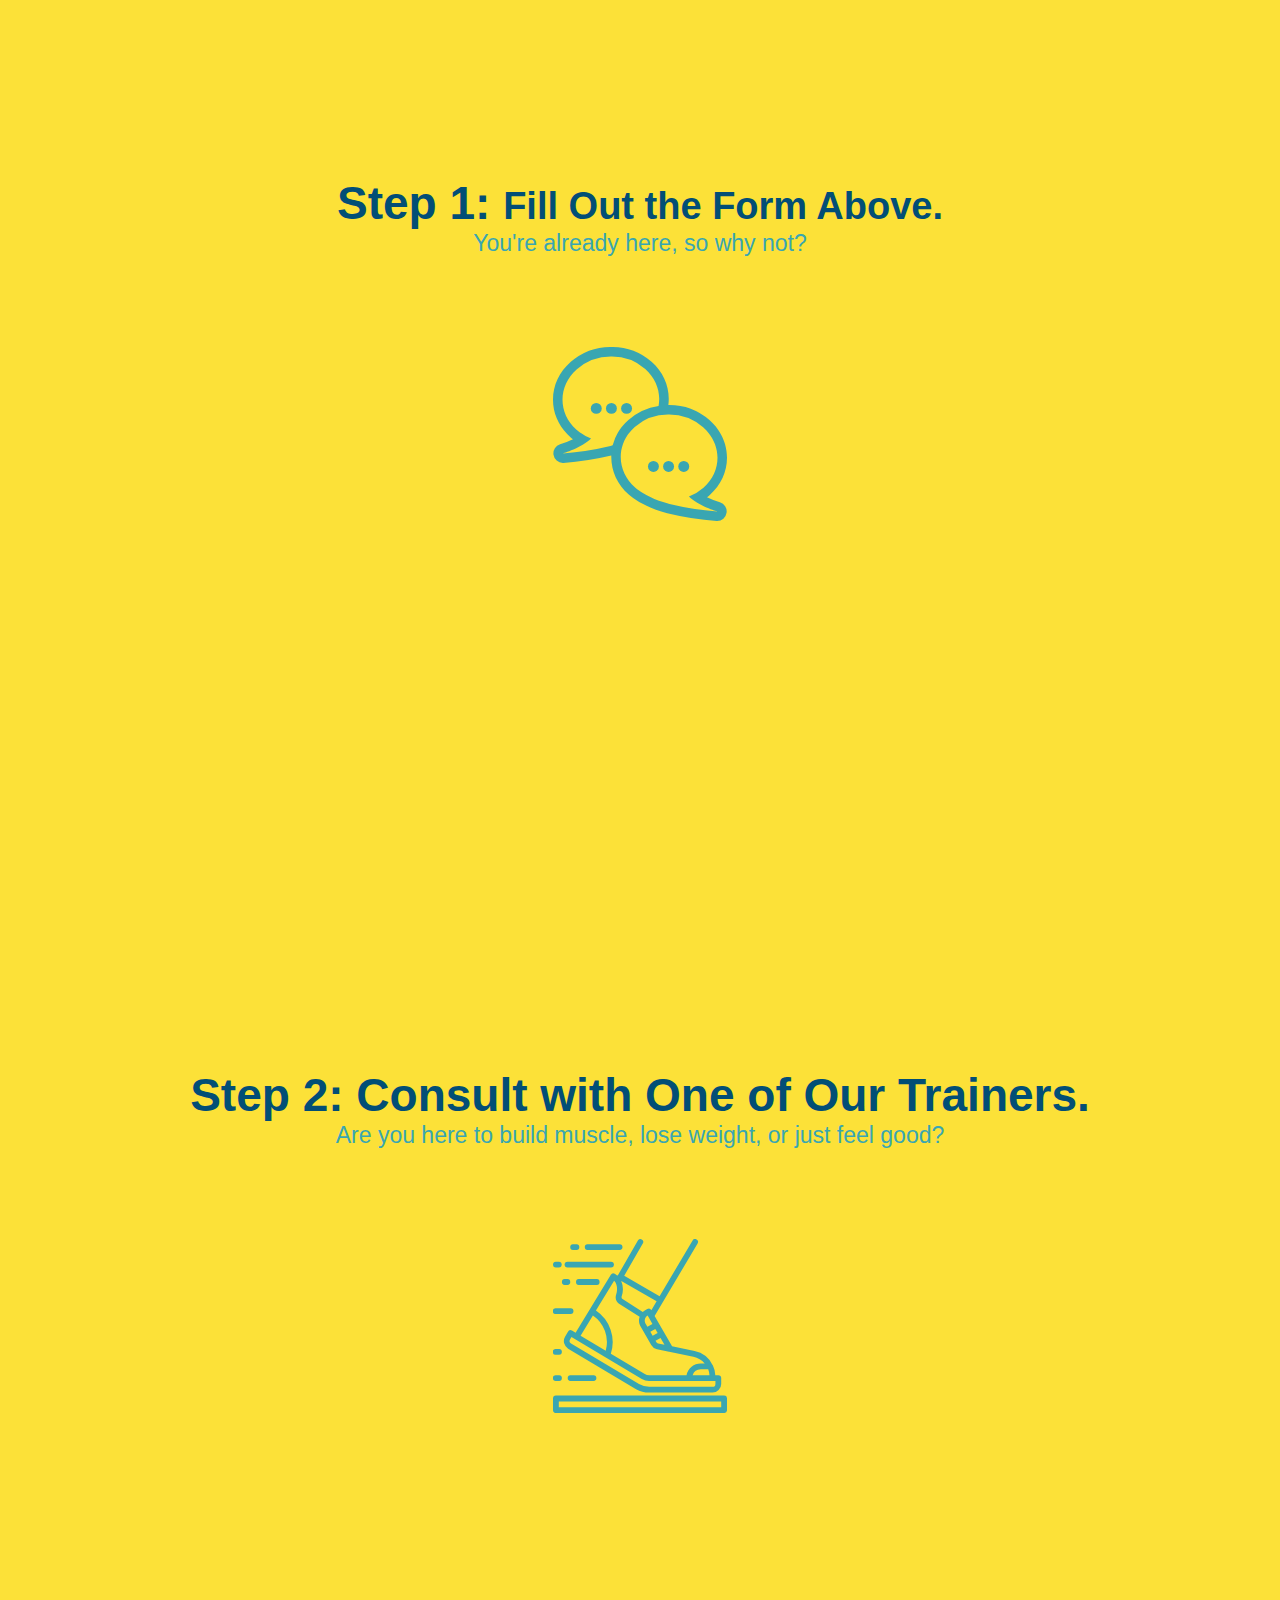
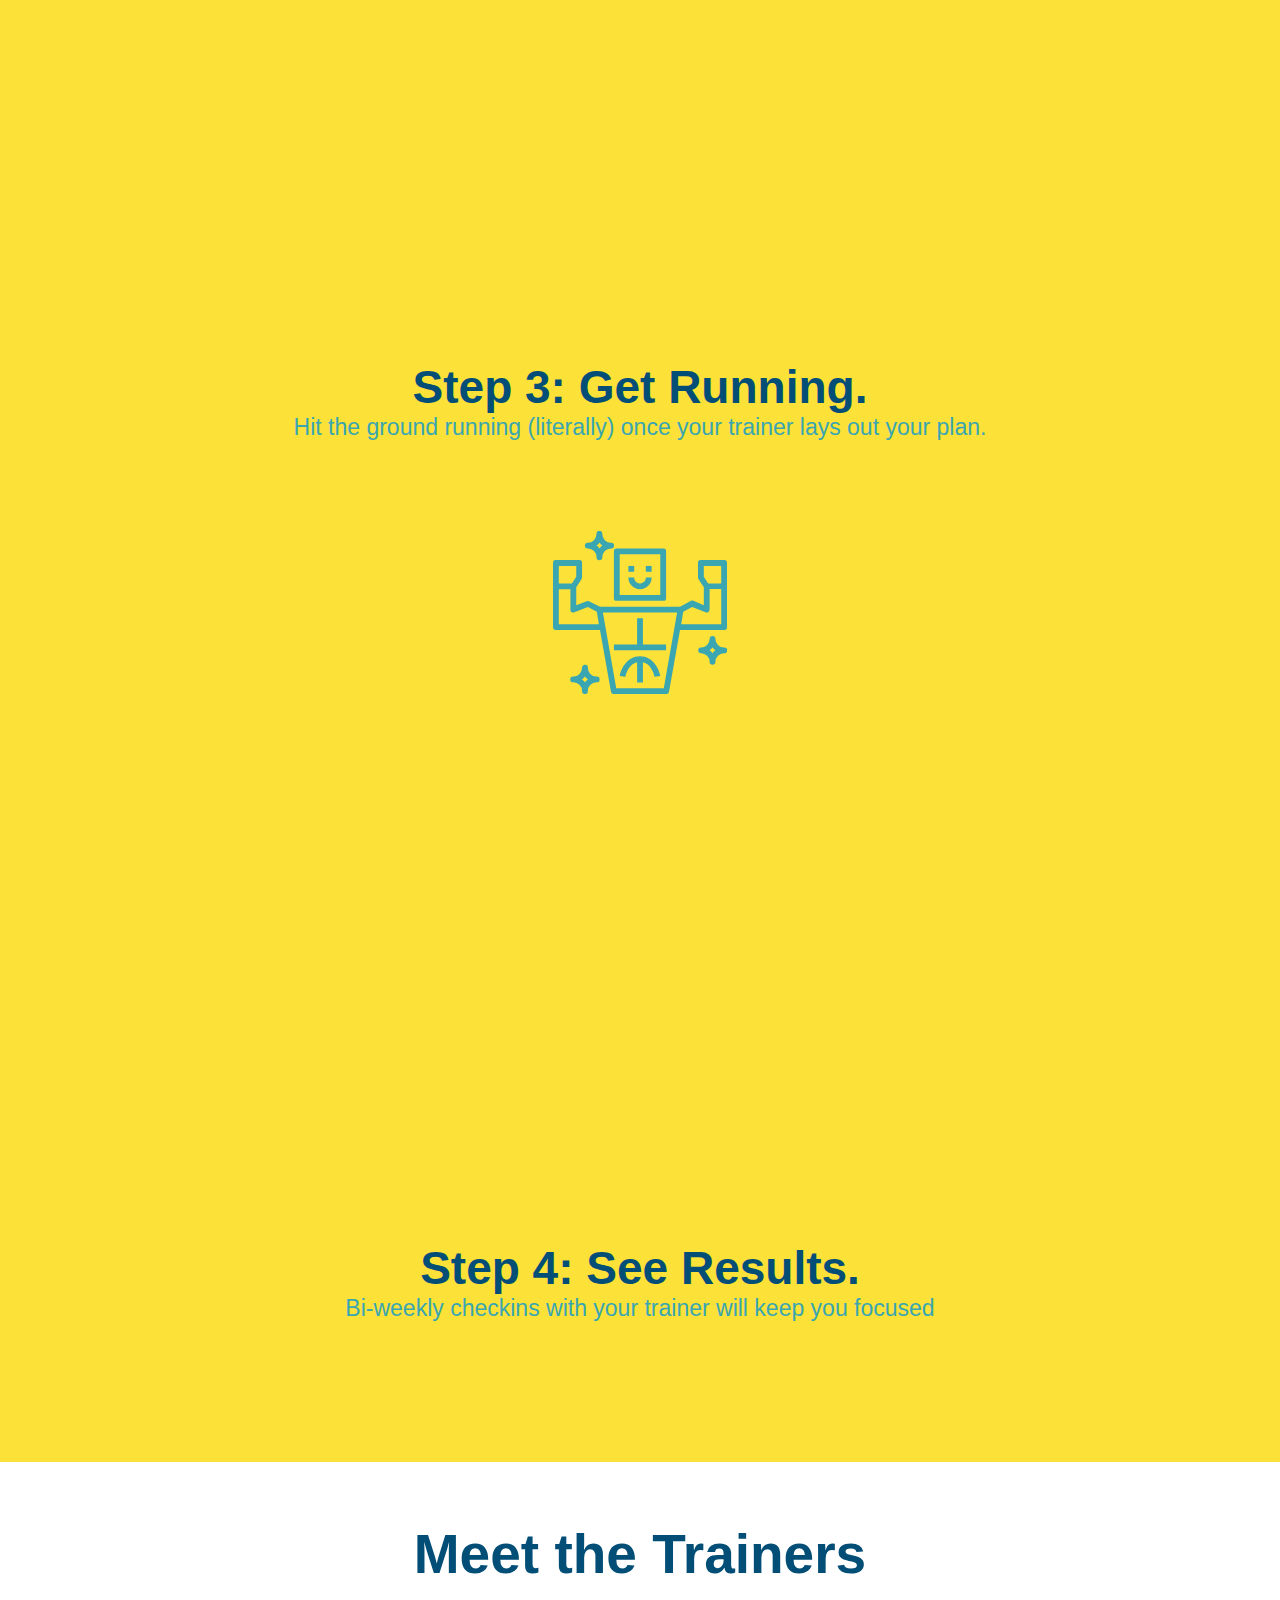
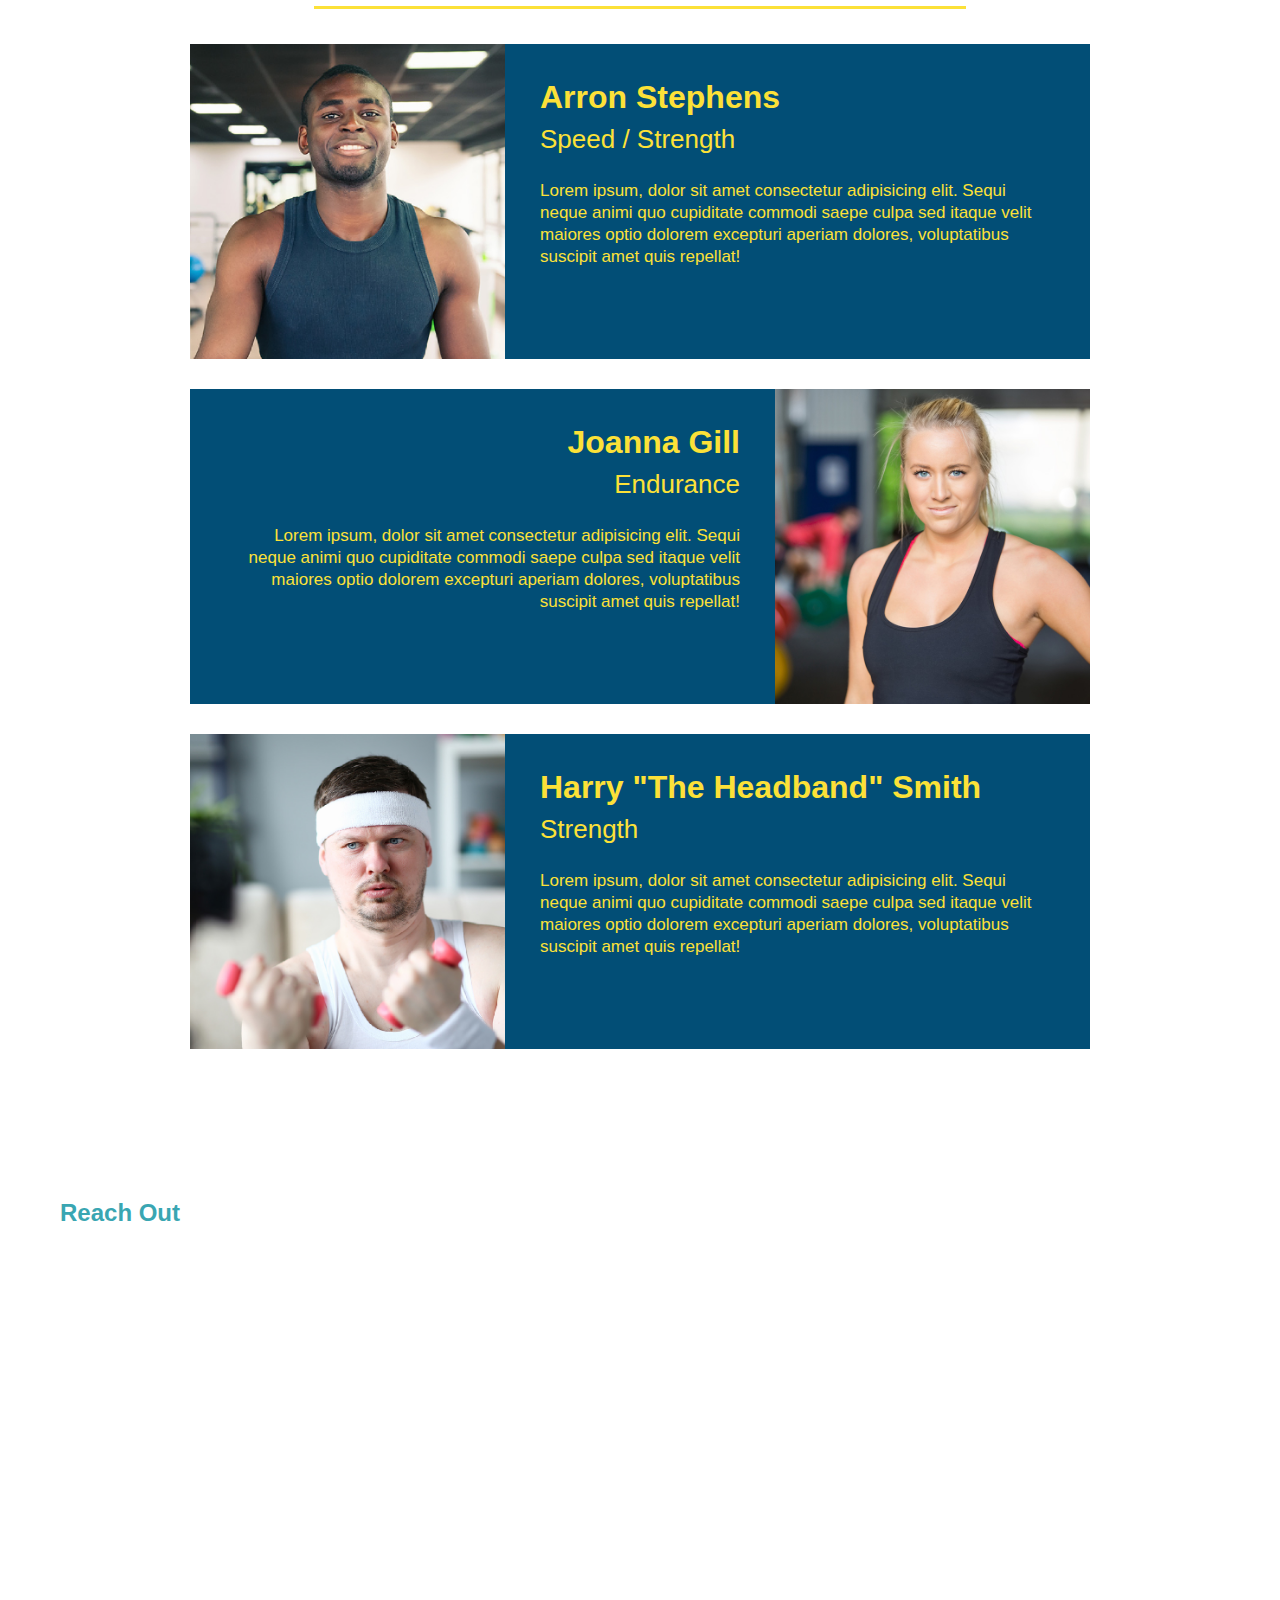
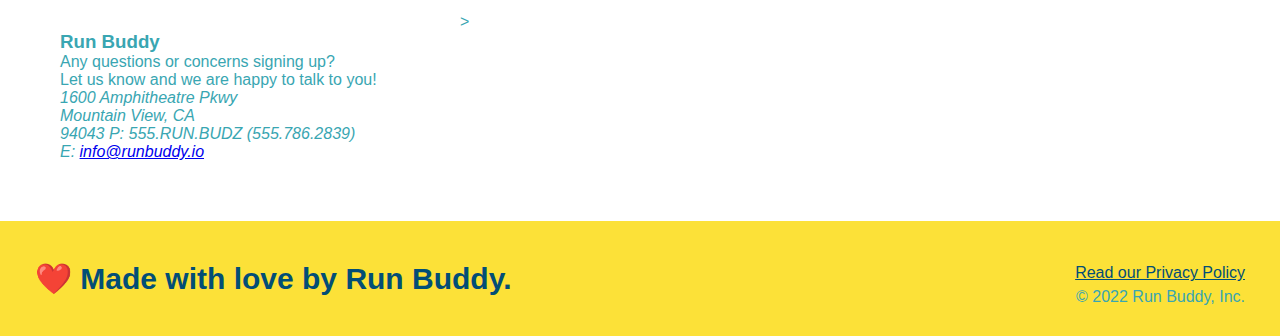
==== commit ad4ff188: "added contact container" ====
--- a/index.html
+++ b/index.html
@@ -156,6 +156,32 @@
         <!--"reach out" section-->
         <section id="reach-out" class="Step">
             <h2>Reach Out</h2>
+            <!--contact container-->
+            <div class="contact-info">
+                <iframe src="https://www.google.com/maps/embed?pb=!1m18!1m12!1m3!1d3168.6205444815423!2d-122.08644064892287!3d37.42244287972626!2m3!1f0!2f0!3f0!3m2!1i1024!2i768!4f13.1!3m3!1m2!1s0x808fbb5e784e1a79%3A0xe33e33f2fc7227f7!2s1600%20Amphitheatre%20Pkwy%2C%20Mountain%20View%2C%20CA%2094043!5e0!3m2!1sen!2sus!4v1658889522529!5m2!1sen!2sus" 
+                width="400" 
+                height="400" 
+                style="border:0;" 
+                allowfullscreen="" 
+                loading="lazy" 
+                referrerpolicy="no-referrer-when-downgrade">
+                </iframe>>
+                <div>
+                    <h3>Run Buddy</h3>
+                    <p>
+                    Any questions or concerns signing up?
+                    <br>
+                    Let us know and we are happy to talk to you! 
+                    </p>
+                    <address>
+                        1600 Amphitheatre Pkwy <br/>
+                        Mountain View, CA <br/>
+                        94043
+                        P: 555.RUN.BUDZ (555.786.2839)<br/>
+                        E: <a href="mailto:info@runbuddy.io">info@runbuddy.io</a>                      
+                    </address>
+                </div>
+            </div>
         </section>
 
 
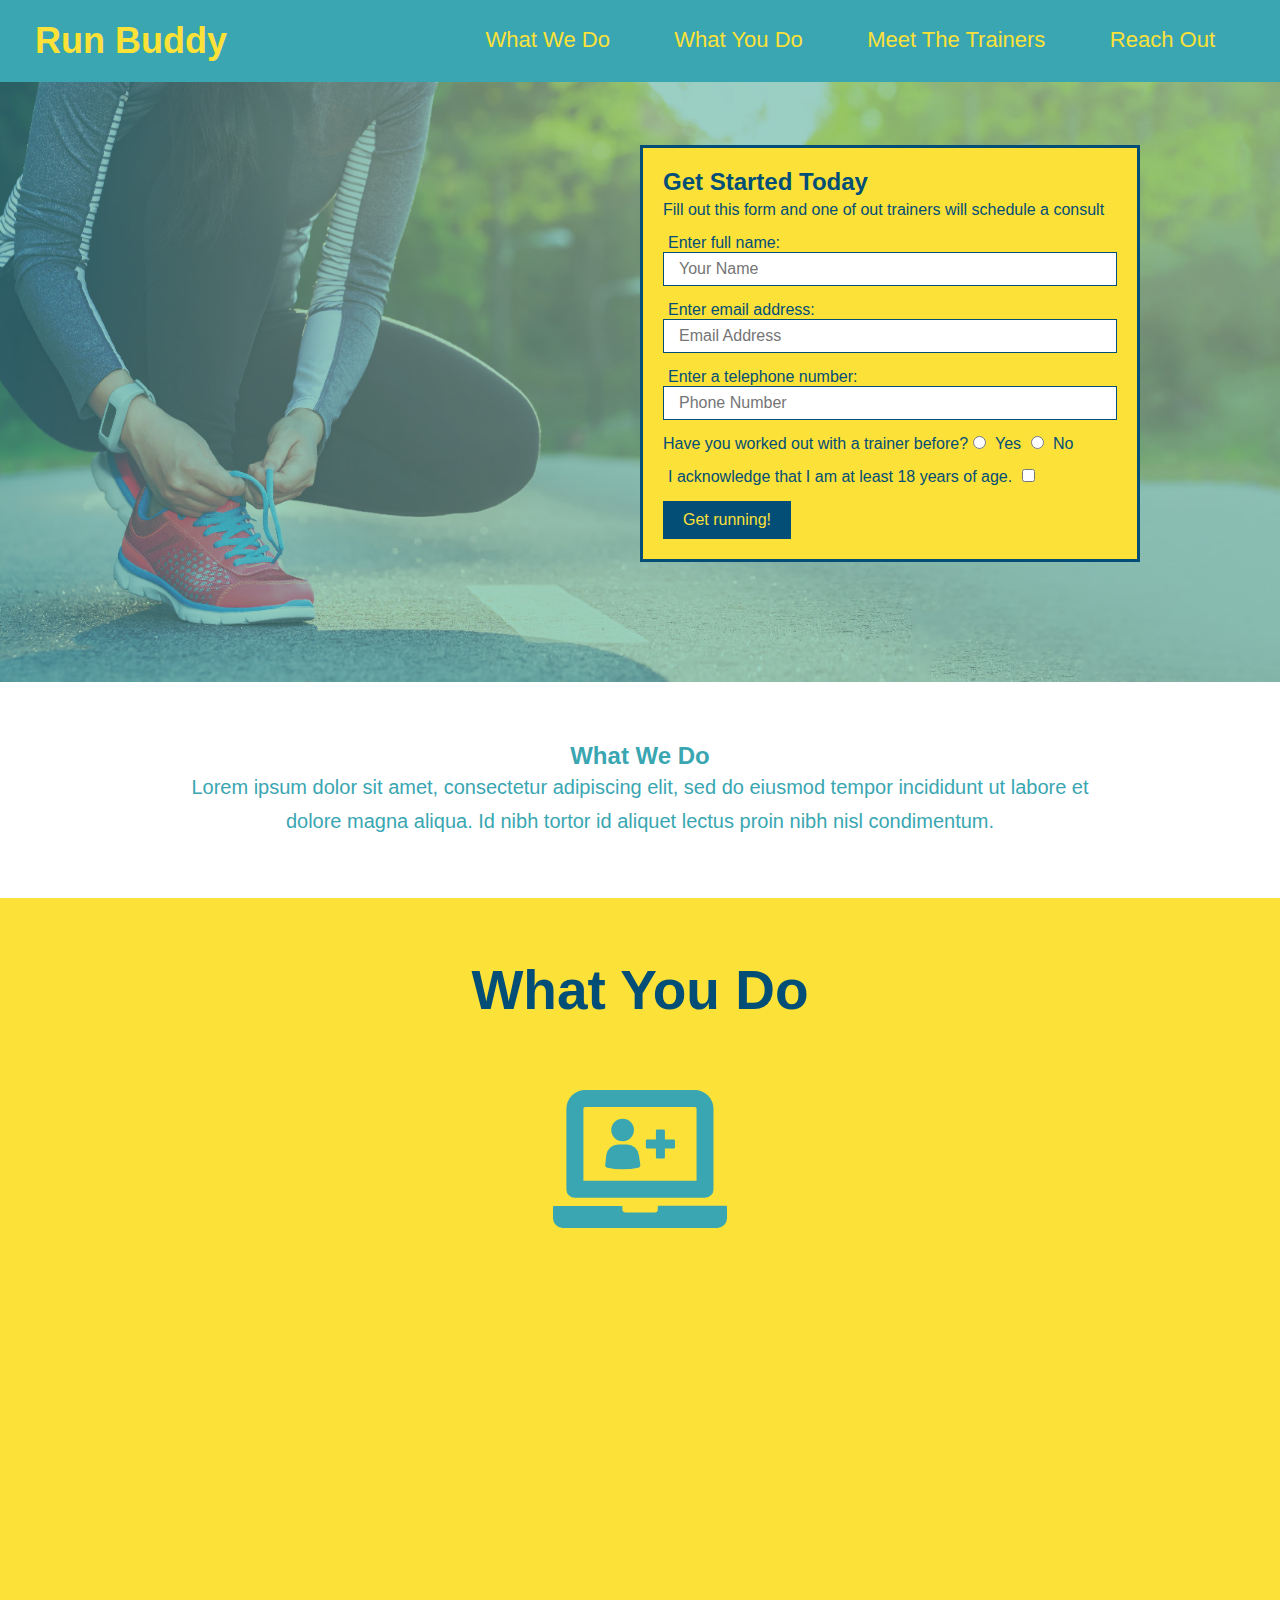
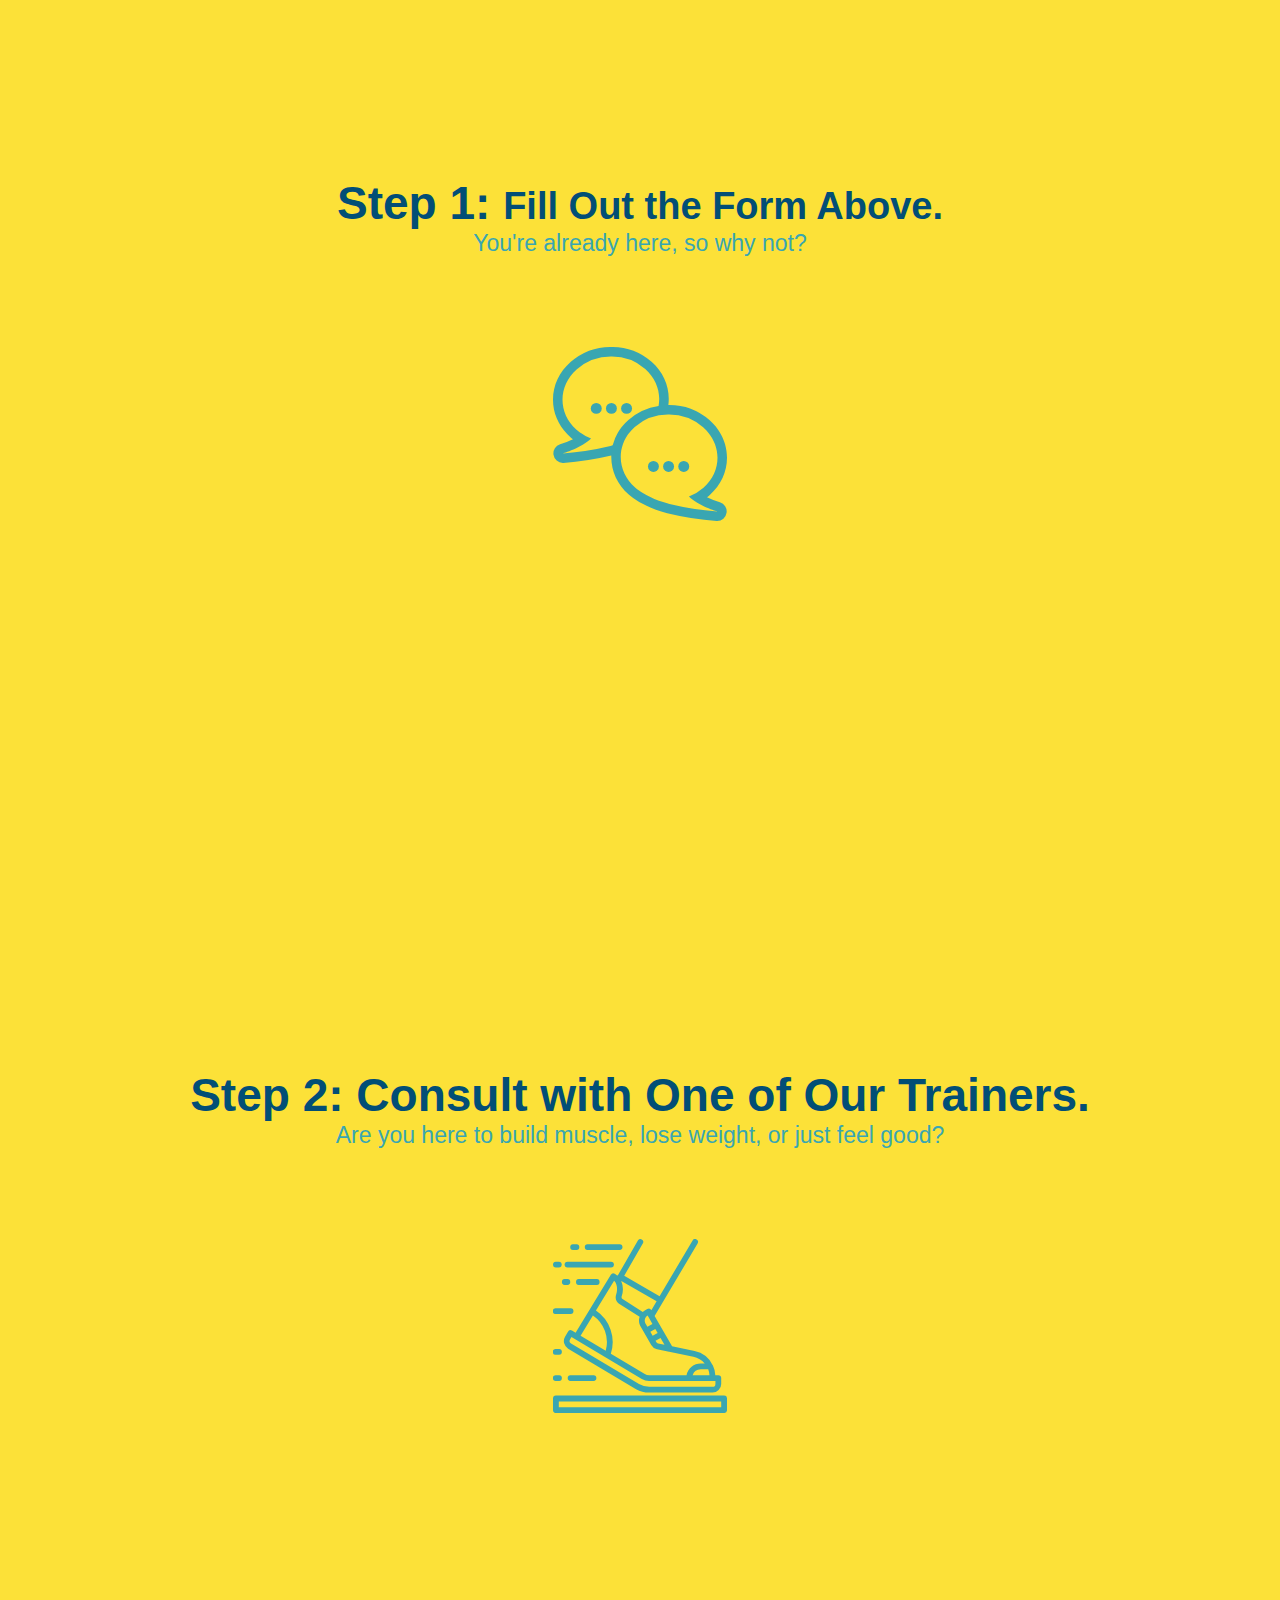
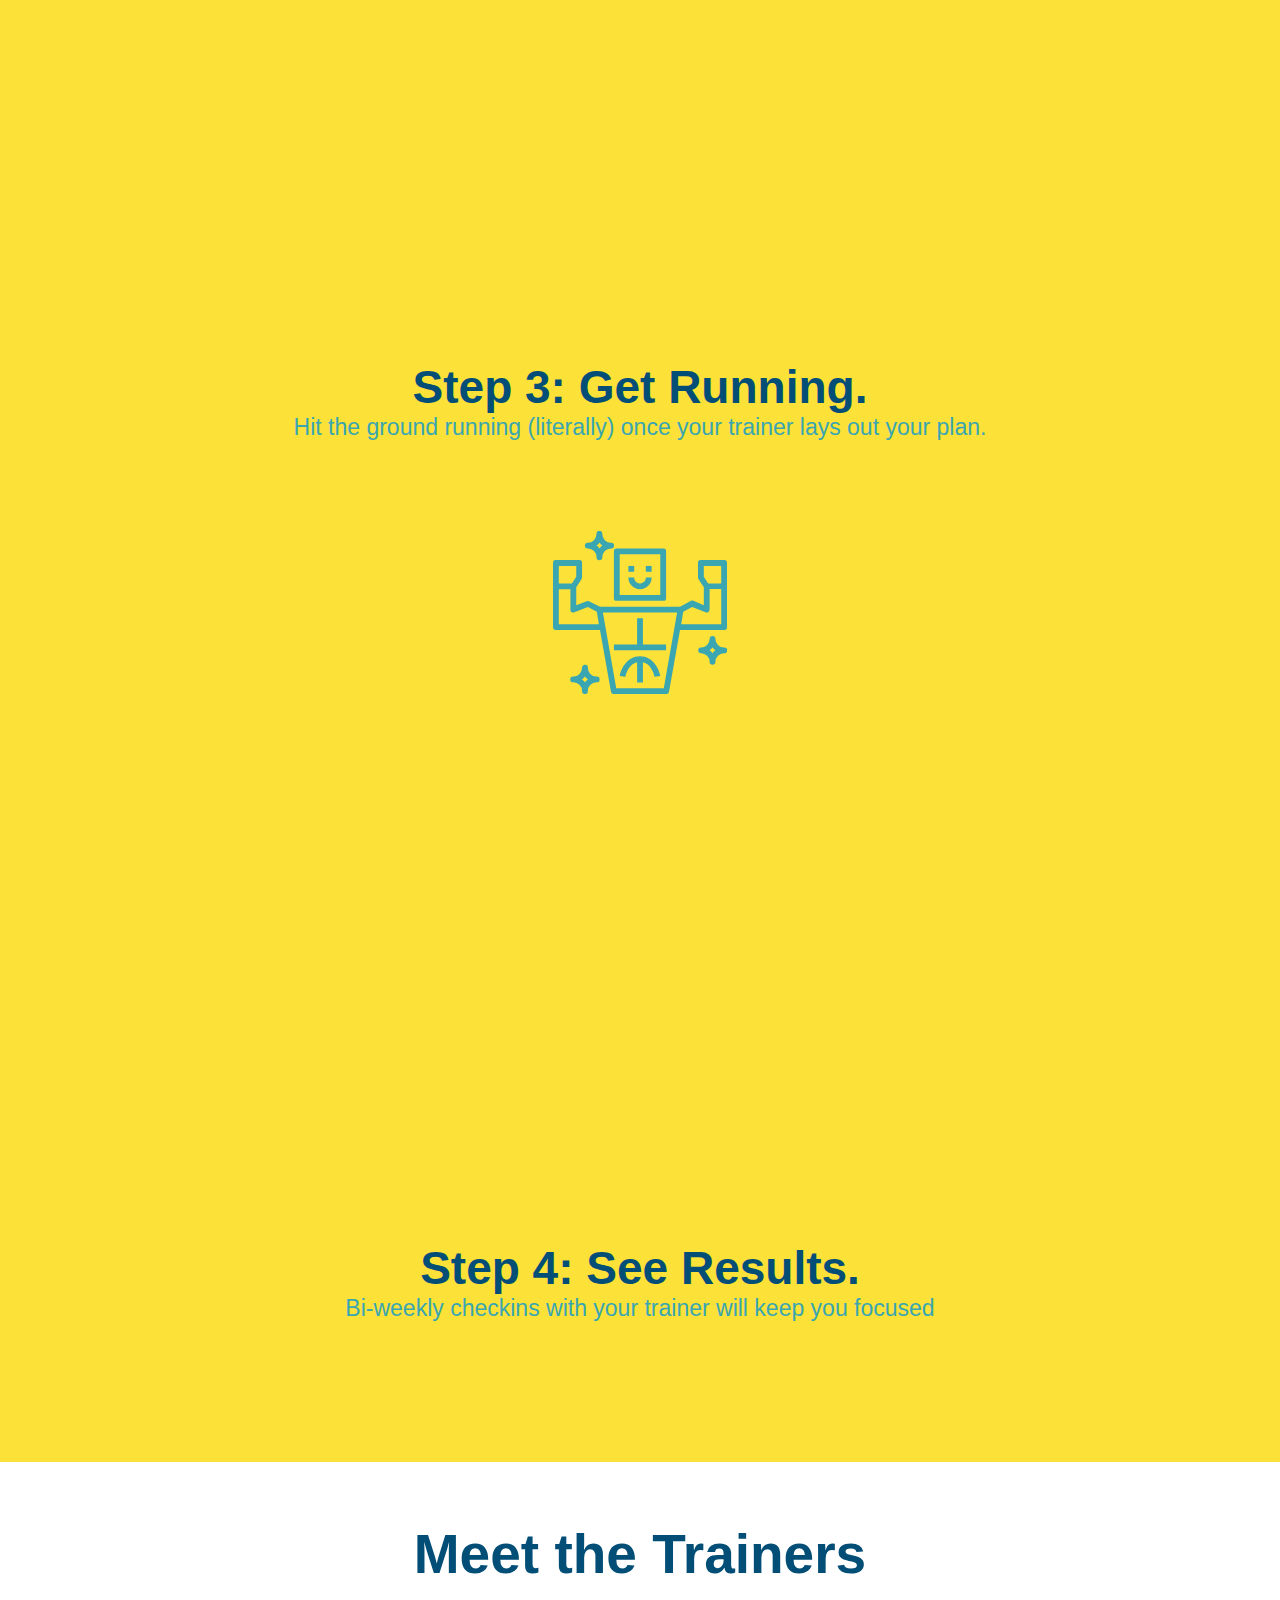
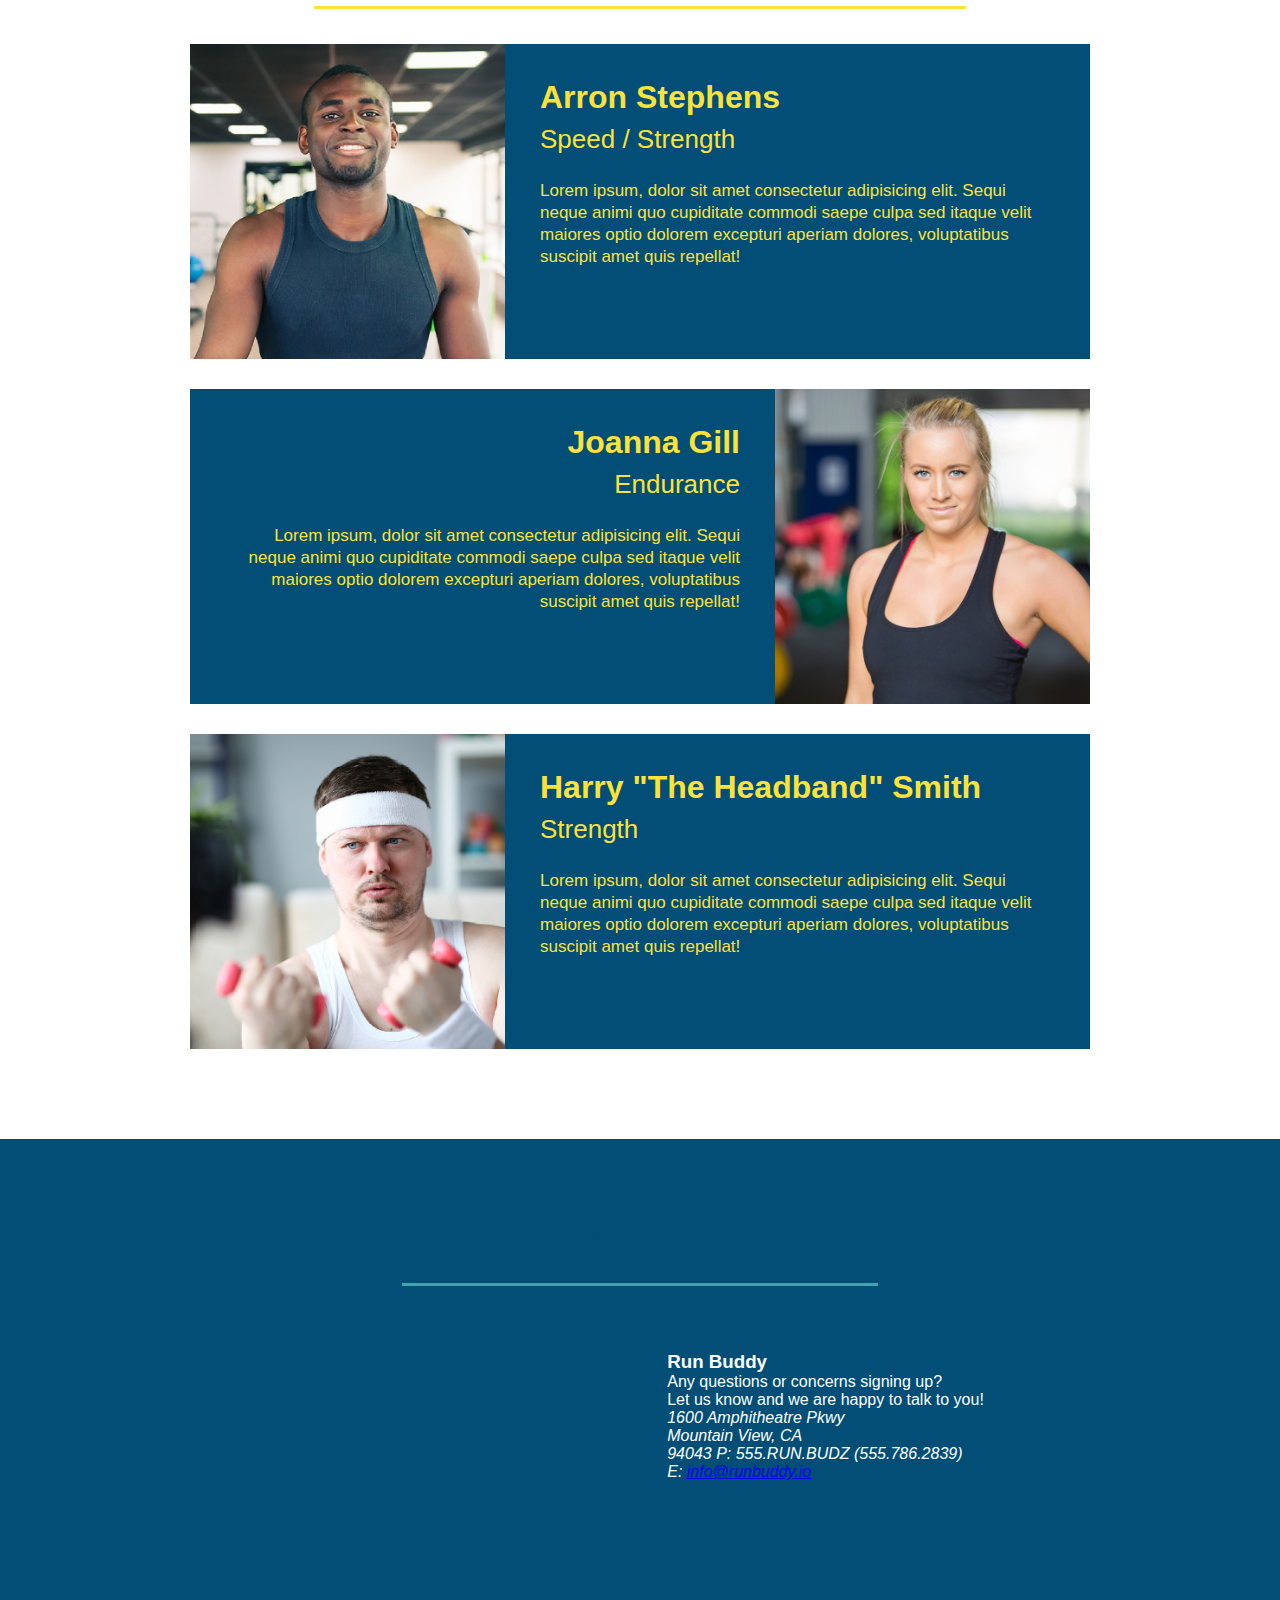
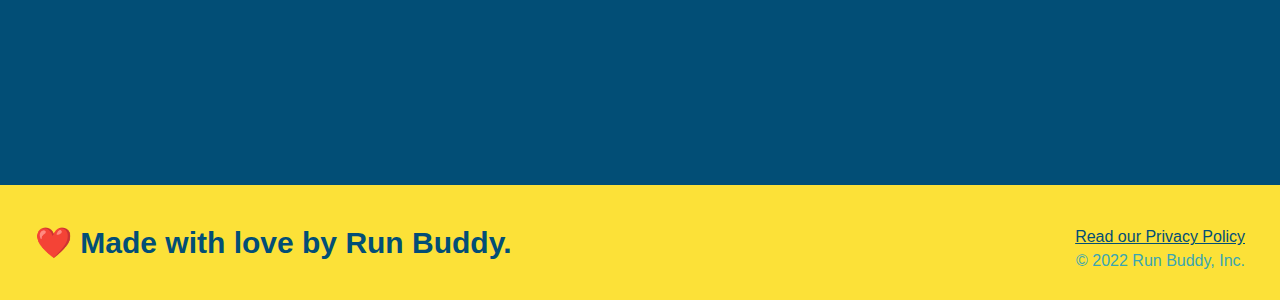
==== commit dc885f48: "styled contact info" ====
--- a/index.html
+++ b/index.html
@@ -154,18 +154,16 @@
     </section>
 
         <!--"reach out" section-->
-        <section id="reach-out" class="Step">
-            <h2>Reach Out</h2>
+        <section id="reach-out" class="contact">
+            <h2 class="section-title secondary-border">Reach Out</h2>
             <!--contact container-->
             <div class="contact-info">
                 <iframe src="https://www.google.com/maps/embed?pb=!1m18!1m12!1m3!1d3168.6205444815423!2d-122.08644064892287!3d37.42244287972626!2m3!1f0!2f0!3f0!3m2!1i1024!2i768!4f13.1!3m3!1m2!1s0x808fbb5e784e1a79%3A0xe33e33f2fc7227f7!2s1600%20Amphitheatre%20Pkwy%2C%20Mountain%20View%2C%20CA%2094043!5e0!3m2!1sen!2sus!4v1658889522529!5m2!1sen!2sus" 
-                width="400" 
-                height="400" 
                 style="border:0;" 
                 allowfullscreen="" 
                 loading="lazy" 
                 referrerpolicy="no-referrer-when-downgrade">
-                </iframe>>
+                </iframe>
                 <div>
                     <h3>Run Buddy</h3>
                     <p>
--- a/assets/css/style.css
+++ b/assets/css/style.css
@@ -228,4 +228,24 @@
       .trainer-bio p {
         font-size: 17px;
         line-height: 1.3;
-      }+      }
+
+     /* reach out styles start */
+     .contact {
+      text-align: center;
+      background: #024e76;
+     }
+
+     .contact-info iframe {
+      width: 400px;
+      height: 400px;
+     }
+
+     .contact-info div {
+      width: 410px;
+      display: inline-block;
+      vertical-align: top;
+      text-align: left;
+      margin: 30px 0 0 60px;
+      color: white;
+     }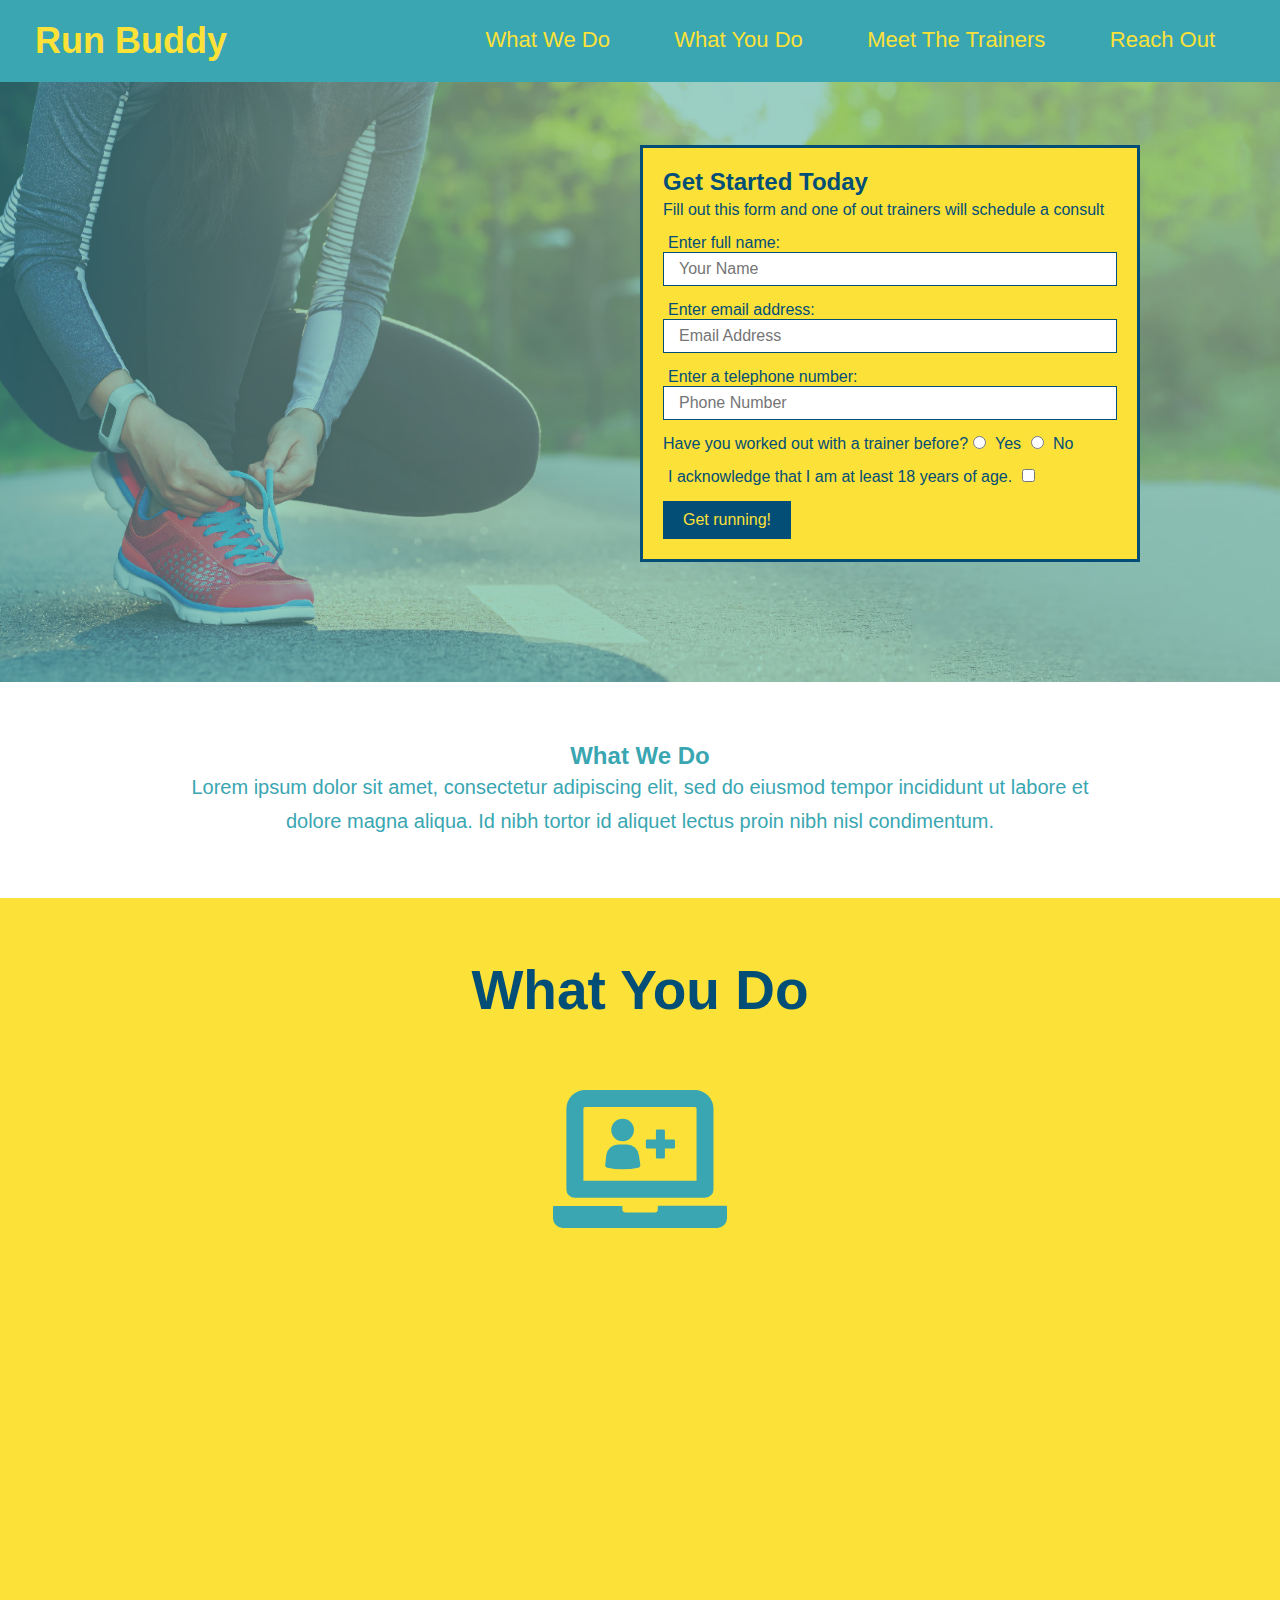
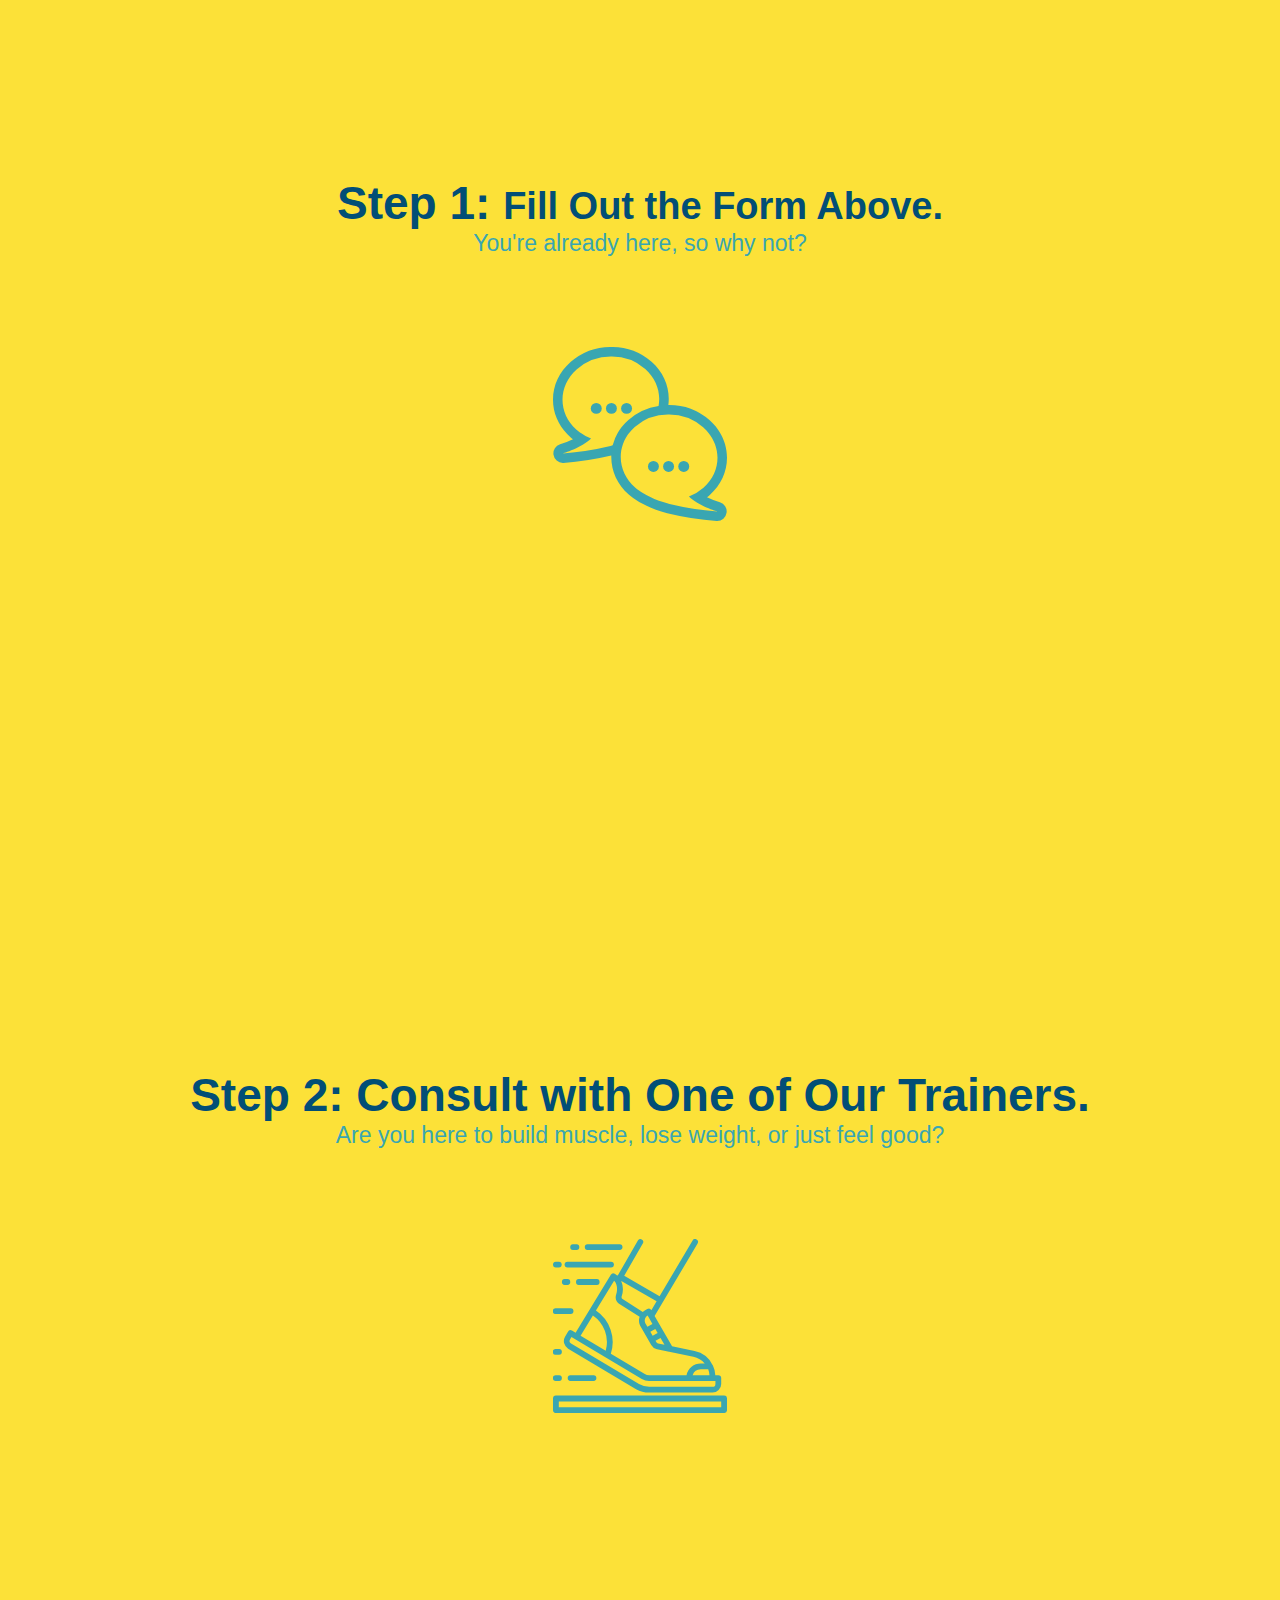
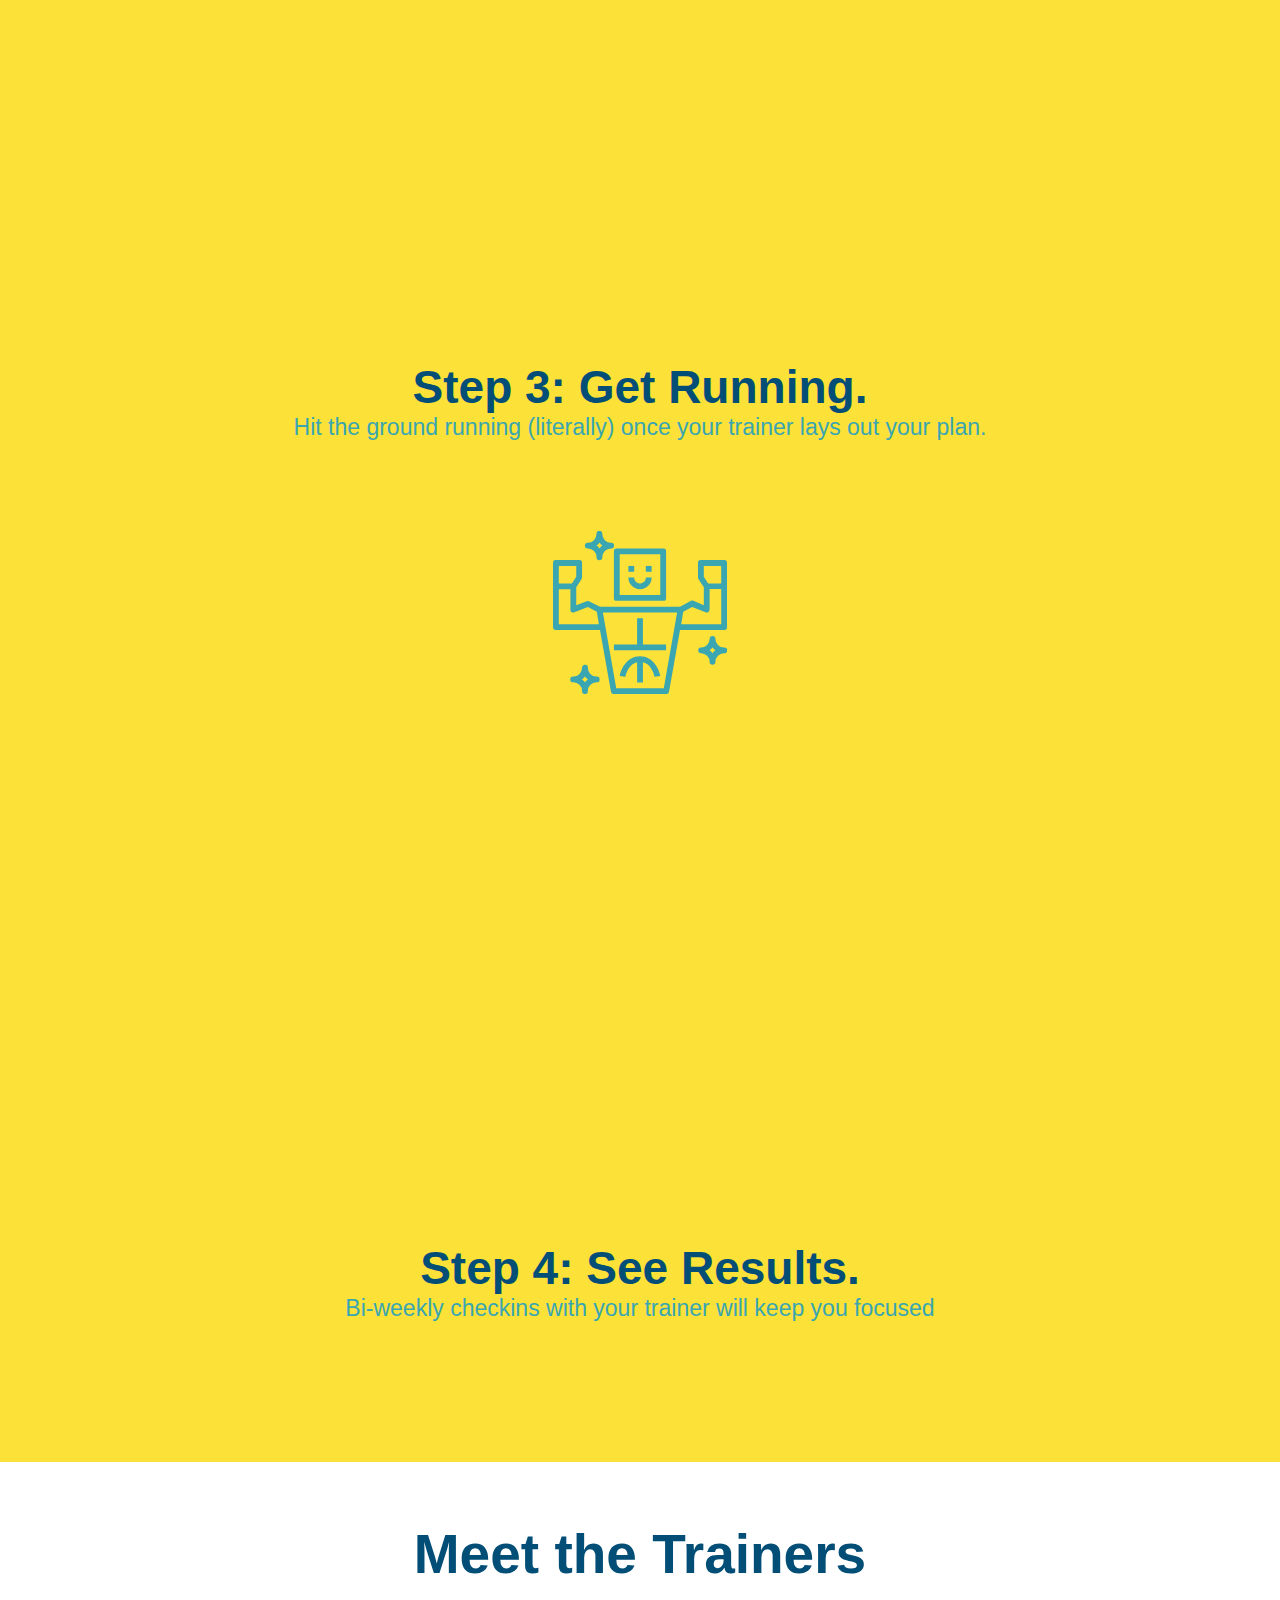
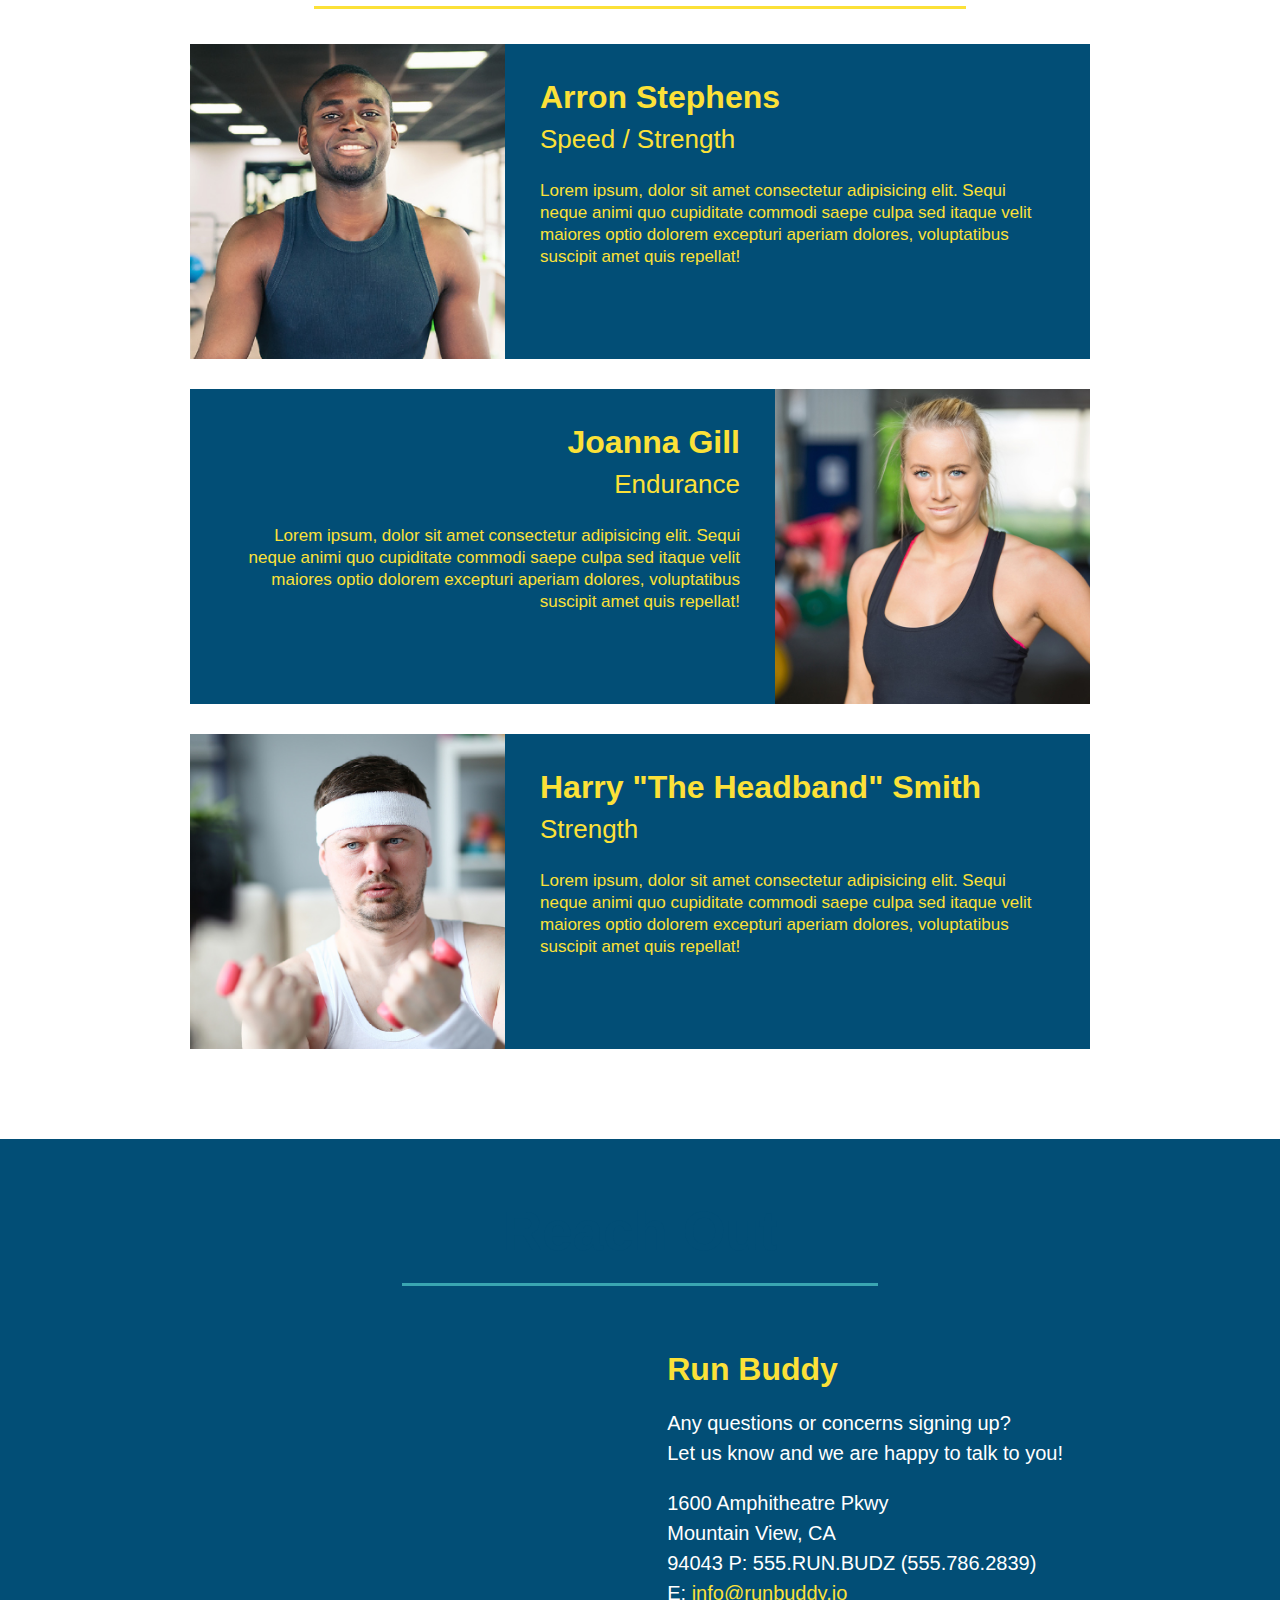
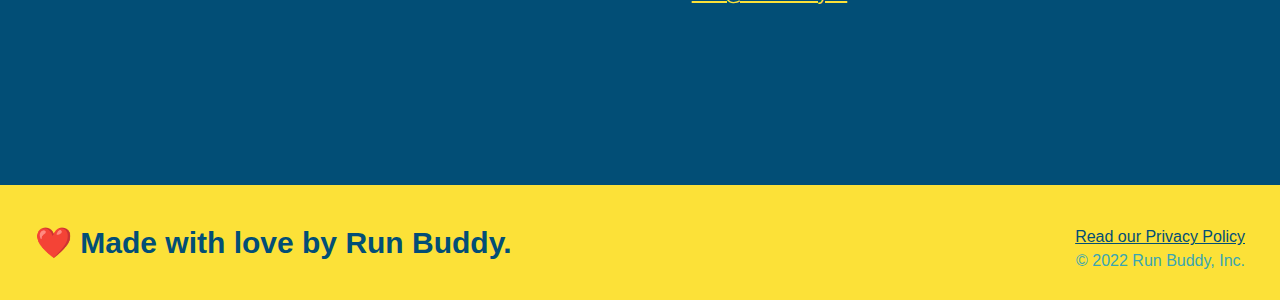
==== commit de5414de: "styled secondary styles" ====
--- a/index.html
+++ b/index.html
@@ -191,7 +191,7 @@
         ❤️ Made with love by Run Buddy. 
     </h2>
     <div>
-        <a href="#">Read our Privacy Policy</a><br />
+        <a href="./privacy-policy.html">Read our Privacy Policy</a><br />
         &copy; 2022 Run Buddy, Inc.
     </div>
 </footer>
--- a/assets/css/style.css
+++ b/assets/css/style.css
@@ -248,4 +248,21 @@
       text-align: left;
       margin: 30px 0 0 60px;
       color: white;
-     }+     }
+
+     .contact-info h3 {
+      color: #fce138;
+      font-size: 32px;
+      }
+
+      .contact-info p, .contact-info address {
+        margin: 20px 0;
+        line-height: 1.5;
+        font-size: 20px;
+        font-style: normal;
+      }
+
+      .contact-info a {
+        color: #fce138;
+      }
+        /* REACH OUT STYLES END */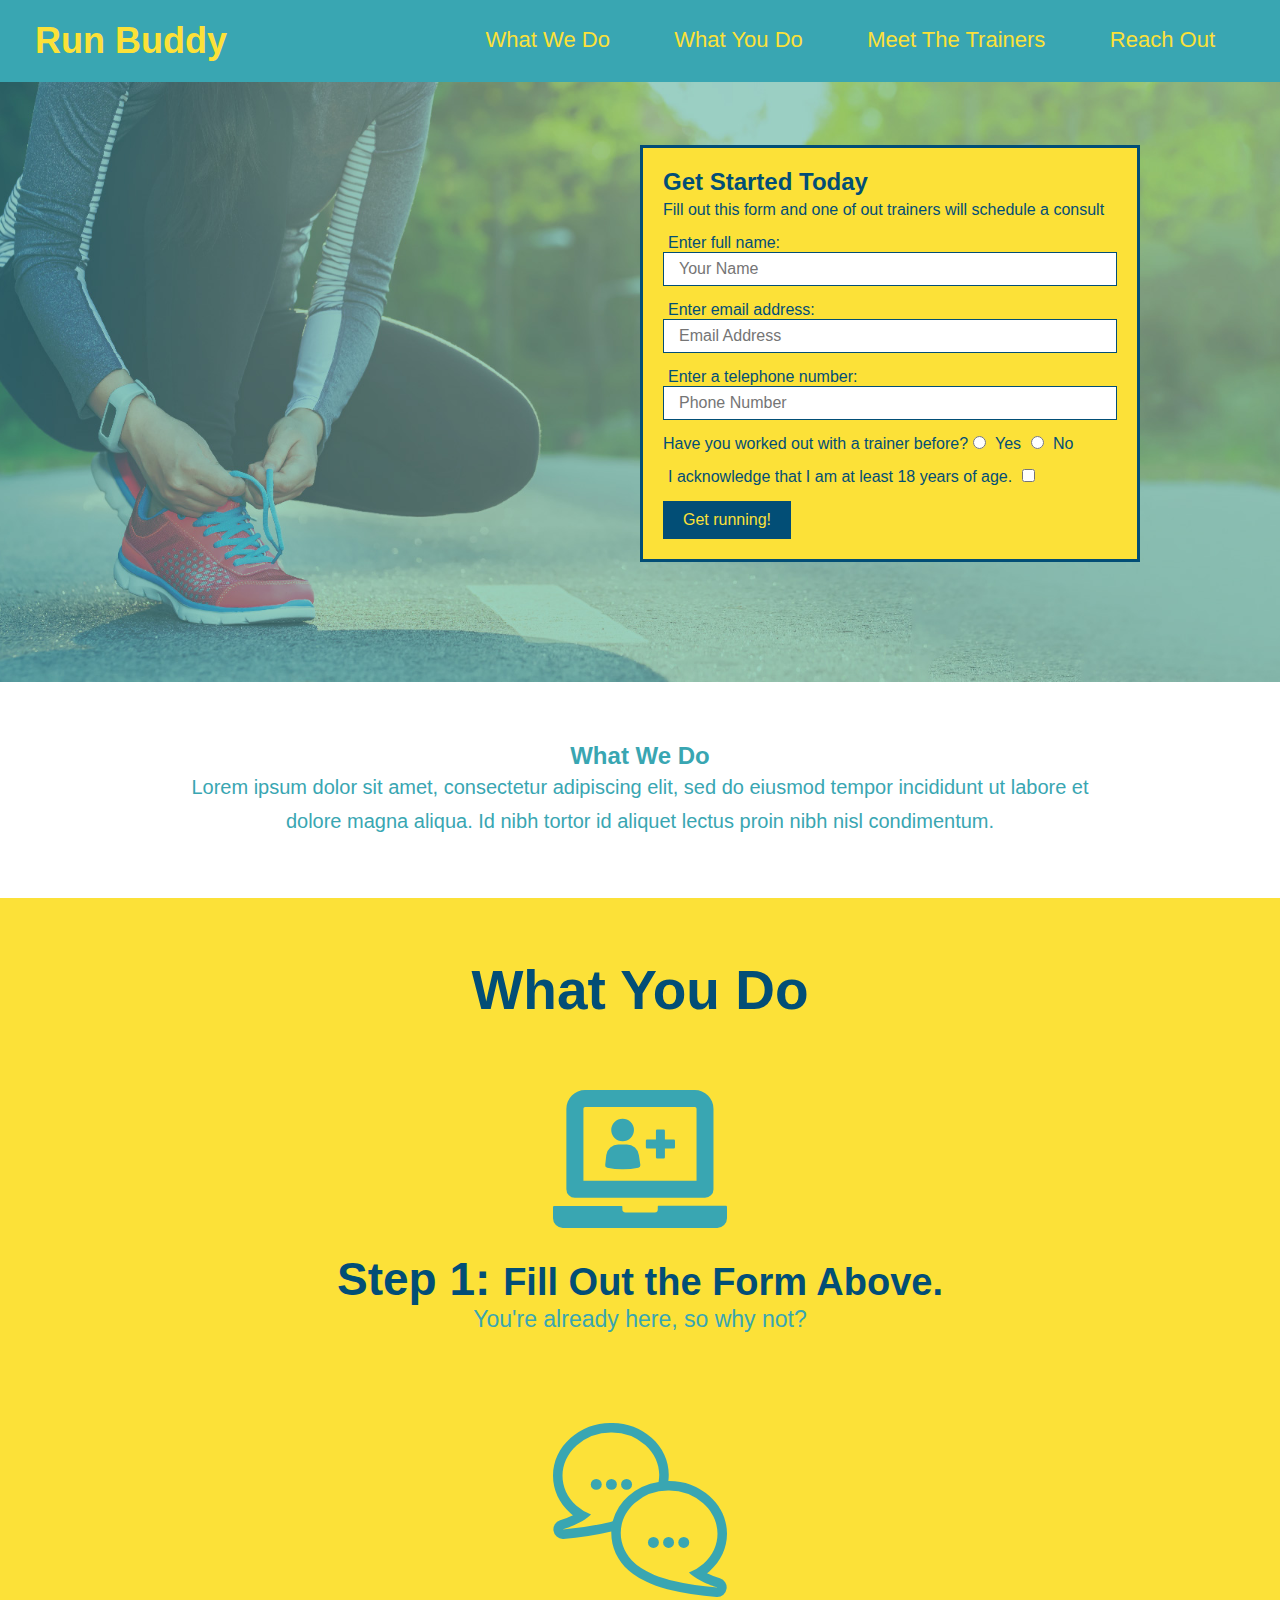
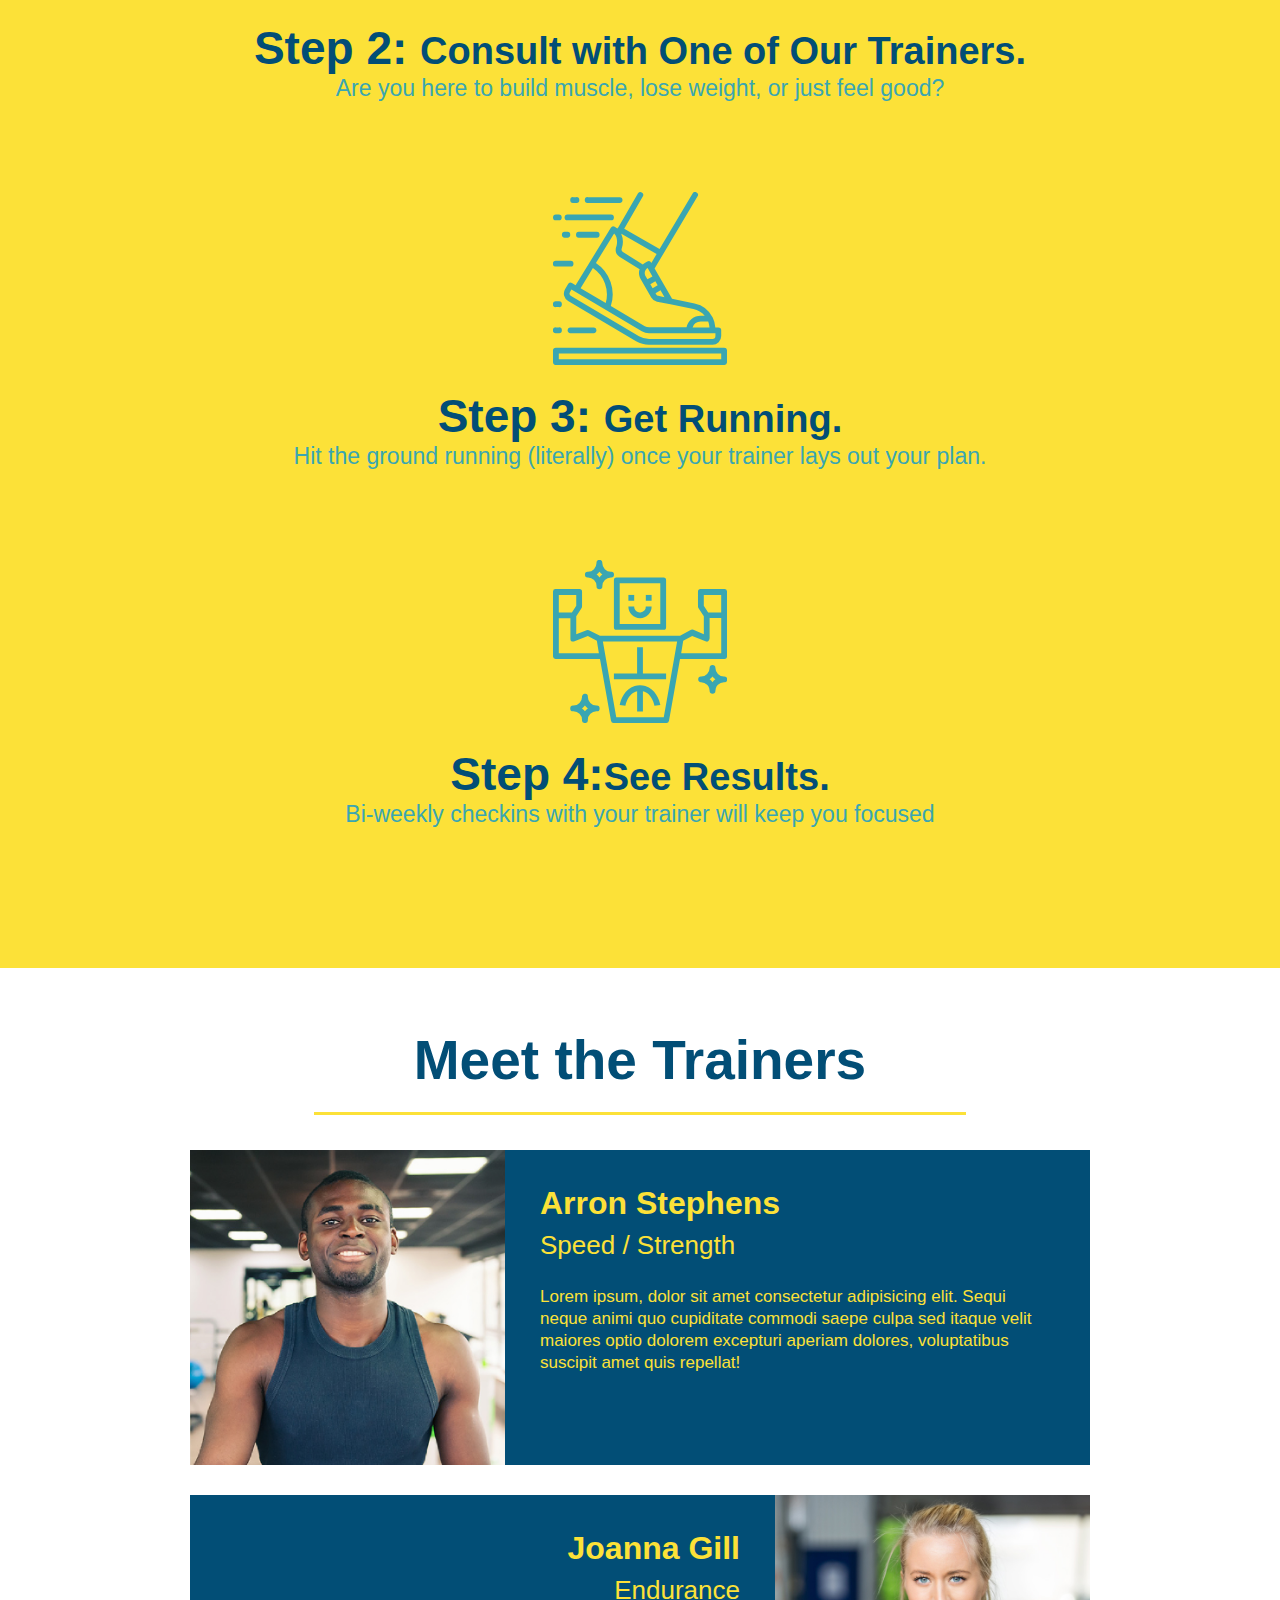
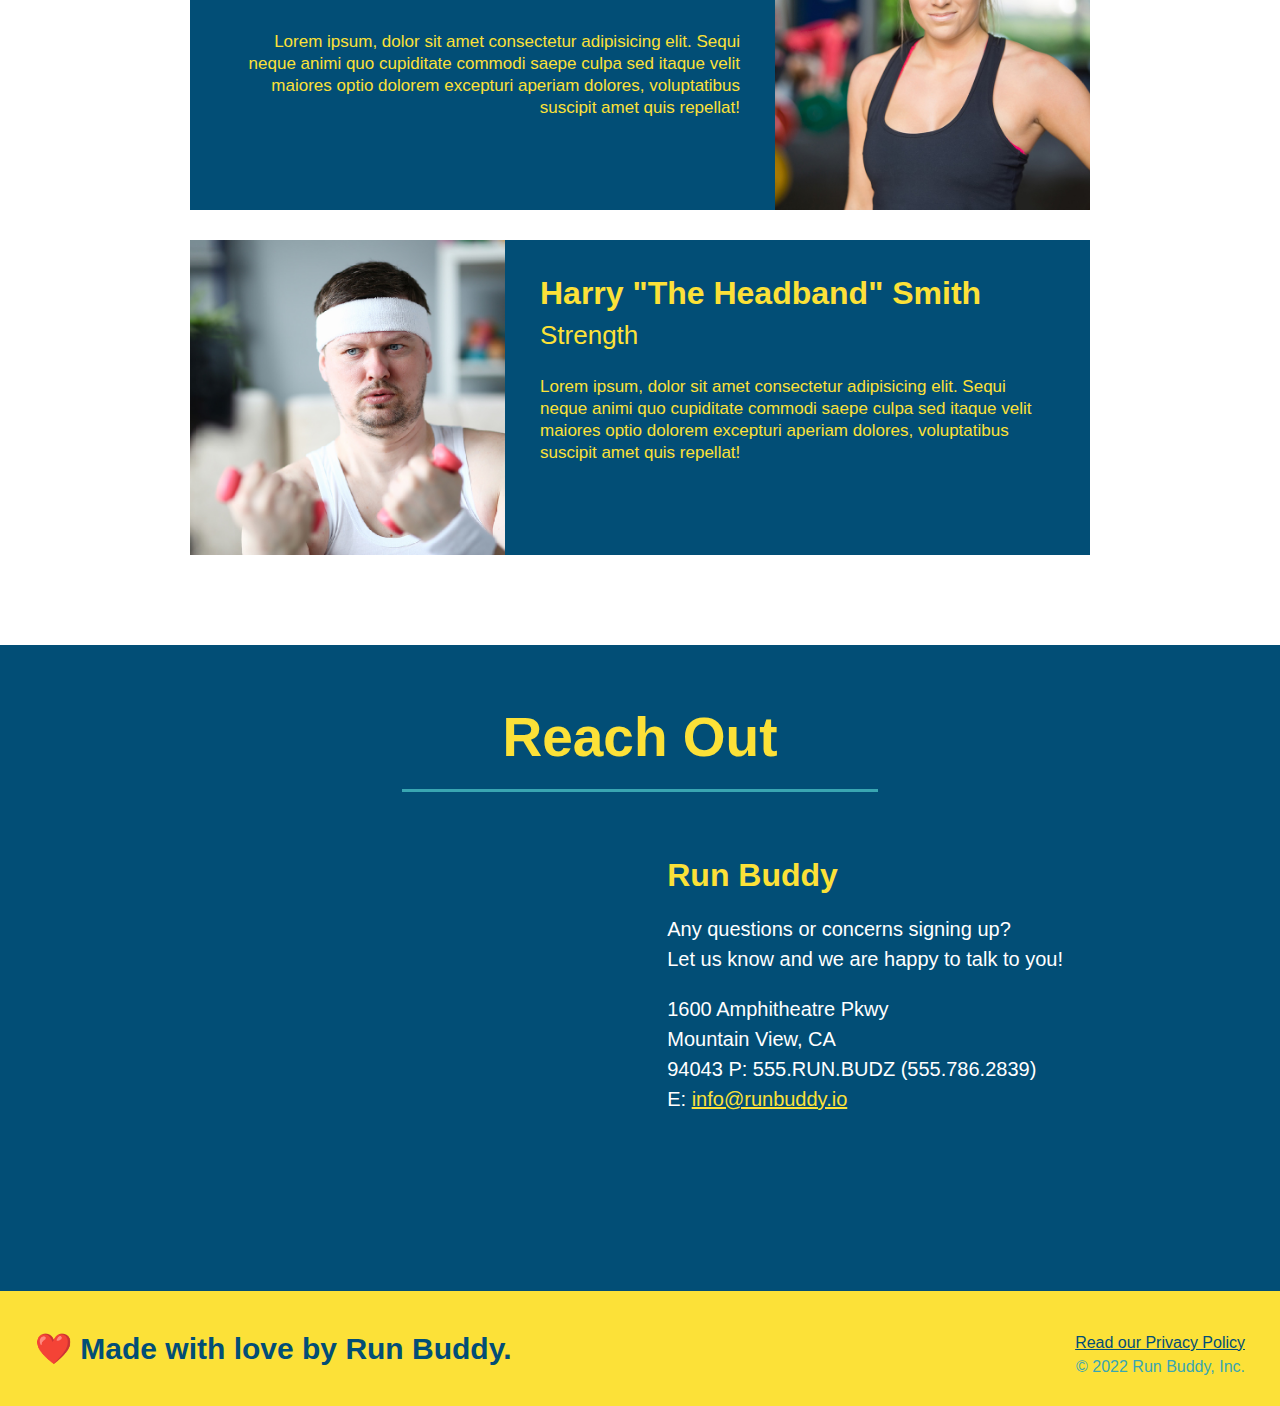
==== commit becac116: "fixed step section" ====
--- a/index.html
+++ b/index.html
@@ -94,19 +94,19 @@
         
           <div>
             <img src="./assets/images/step-2.svg" alt="" />
-            <h3>Step 2: Consult with One of Our Trainers.</h3>
+            <h3>Step 2: <span>Consult with One of Our Trainers.</span></h3>
             <p>Are you here to build muscle, lose weight, or just feel good?</p>
           </div>
         
           <div>
             <img src="./assets/images/step-3.svg" alt="" />
-            <h3>Step 3: Get Running.</h3>
+            <h3>Step 3: <span>Get Running.</span></h3>
             <p>Hit the ground running (literally) once your trainer lays out your plan.</p>
           </div>
         
           <div>
             <img src="./assets/images/step-4.svg" alt="" />
-            <h3>Step 4: See Results.</h3>
+            <h3>Step 4:<span>See Results.</span></h3>
             <p>Bi-weekly checkins with your trainer will keep you focused</p>
           </div>
     </section>
--- a/assets/css/style.css
+++ b/assets/css/style.css
@@ -1,268 +1,270 @@
 * {
-    margin: 0px;
-    padding: 0px;
-    box-sizing: border-box;
+  margin: 0;
+  padding: 0;
+  box-sizing: border-box;
 }
 
 body {
-    color: #39a6b2;
-    font-family: Helvetica, Arial, sans-serif;
-   
-  }
-
-  header {
-    padding: 20px 35px;
-    background-color: #39a6b2;
-  }
-
-  header h1 {
-    font-weight: bold;
-    font-size: 36px;
-    color: #fce138;
-    margin: 0px;
-    display:inline;
-  }
-
-  header a {
-    color: #fce138;
-    text-decoration: none;
-  }
-
-  header nav {
-    float: right;
-    margin: 7px 0;
-  }
-
-  header nav ul li {
-    display: inline;
-  }
-
-  header nav ul li a {
-    margin: 30px;
-    font-weight: lighter;
-    font-size: 22px;
-  }
-
-  footer {
-    background: #fce138;
-    width: 100%;
-    padding: 40px 35px;
-  }
-
-  footer h2 {
-    display: inline;
-    color: #024e76;
-    font-size: 30px;
-    margin: 0px;
-  }
-
-  footer div {
-    float: right;
-    line-height: 1.5;
-    text-align: right;
-  }
-
-  footer a {
-    color: #024e76;
-  }
-
-  section {
-    padding: 60px;
-
-  }
-
-  /* Hero style start */
-  .hero {
-    background-image: url("../images/hero-bg.jpg");
-    height: 600px;
-    background-size: cover;
-    background-position: center;
-    position: relative;
-  }
-
-  /* hero form */
-  .hero-form {     
-    border: 3px solid #024e76;
-    background-color: #fce138;
-    padding: 20px;
-    width: 500px;
-    color: #024e76;
-    position: absolute;
-    bottom: 120px;
-    right: 140px;
-  }
-
-  .hero-form p {
-    margin: 5px 0 15px 0;
-  }
-
-  .hero-form h3 {
-    font-size: 24px;
-    margin: 0;
-  }
-
-  .form-input {
-    border: 1px solid #024e76;
-    display: block;
-    padding: 7px 15px;
-    font-size: 16px;
-    color: #024e76;
-    width: 100%;
-    margin-bottom: 15px;
-  }
-
-  .hero-form label {
-    margin: 0 5px;
-  }
+  /* more on this crazy alphanumerical value in a minute! */
+  color: #39a6b2;
+  font-family: Helvetica, Arial, sans-serif;
+}
+
+/* apply styles to <header> */
+header {
+  padding: 20px 35px;
+  background-color: #39a6b2;
+}
+
+header h1 {
+  font-weight: bold;
+  font-size: 36px;
+  color: #fce138;
+  margin: 0;
+  display: inline;
+}
+header a {
+  text-decoration: none;
+  color: #fce138;
+}
+
+header nav {
+  float: right;
+  margin: 7px 0;
+}
+
+header nav ul li {
+  display: inline;
+}
+
+header nav ul li a {
+  margin: 0 30px;
+  font-weight: lighter;
+  font-size: 22px;
+}
+
+footer {
+  background: #fce138;
+  width: 100%;
+  padding: 40px 35px;
+}
+
+footer h2 {
+  display: inline;
+  color: #024e76;
+  font-size: 30px;
+  margin: 0;
+}
+
+footer div {
+  float: right;
+  line-height: 1.5;
+  text-align: right;
+}
+
+footer a {
+  color: #024e76;
+}
+
+section {
+  padding: 60px;
+}
+
+/* Hero Style Start */
+.hero {
+  background-image: url('../images/hero-bg.jpg');
+  height: 600px;
+  background-size: cover;
+  background-position: center;
+  position: relative;
+}
+/* Hero Style End */
+
+.hero-form {
+  border: 3px solid #024e76;
+  background-color: #fce138;
+  padding: 20px;
+  width: 500px;
+  color: #024e76;
+  position: absolute;
+  bottom: 120px;
+  right: 140px;
+}
+
+.hero-form h3 {
+  font-size: 24px;
+  margin: 0;
+}
+.hero-form p {
+  margin: 5px 0 15px 0;
+}
+
+.form-input {
+  border: 1px solid #024e76;
+  display: block;
+  padding: 7px 15px;
+  font-size: 16px;
+  color: #024e76;
+  width: 100%;
+  margin-bottom: 15px;
+}
+
+.hero-form label {
+  margin: 0 5px;
+}
 
 .hero-form button {
-    color: #fce138;
-    background-color: #024e76;
-    border: none;
-    padding: 10px 20px;
-    font-size: 16px;
+  color: #fce138;
+  background-color: #024e76;
+  border: none;
+  padding: 10px 20px;
+  font-size: 16px;
 }
 
 .intro {
-    text-align: center;
-}
-
+  text-align: center;
+}
 
 .intro p {
-    line-height: 1.7;
-    color: #39a6b2;
-    width: 80%;
-    font-size: 20px;
-    margin: 0 auto;
-  }
-
-  .steps {
-    text-align: center;
-    background: #fce138;
-  }
-
-
-  .section-title {
-    font-size: 55px;
-    color: #024e76;
-    margin-bottom: 35px;
-    padding: 0 100px 20px 100px;
-    display: inline-block;
-    border-bottom: 3px solid;
-  }
-
-  .primary-border {
-    border-color: #fce138;
-      }
-
-      .secondary-border {
-        border-color:#39a6b2;
-      }
-
-      .steps div {
-        margin-bottom: 80px;
-      }
-
-      .steps img {
-        width: 15%;
-        margin: 10px 0;
-      }
-
-      .steps h3 {
-        color: #024e76;
-        font-size: 46px;
-        margin-top: 46%;
-      }
-
-      .steps p {
-        color: #39a6b2;
-        font-size: 23px;
-      }
-
-      .steps span {
-        font-size: 38px;
-      }
-
-      .trainers {
-        text-align: center;
-      }
-
-      .trainer {
-        width: 900px;
-        margin: 0 auto 30px auto;
-        background: #024e76;
-        color: #fce138;
-        overflow: auto
-      }
-
-      .trainer img {
-        width: 35%;
-        float: left;
-      }
-      
-      .trainer-bio {
-        padding: 35px;
-        float: left;
-        width: 65%;
-      }
-
-      .text-left {
-        text-align: left;
-      }
-      
-      .text-right {
-        text-align: right;
-      }
-
-      .trainer-bio h3 {
-        font-size: 32px;
-        margin-bottom: 8px;
-      }
-      
-      .trainer-bio h4 {
-        font-weight: lighter;
-        font-size: 26px;
-        margin-bottom: 25px;
-      }
-      
-      .trainer-bio p {
-        font-size: 17px;
-        line-height: 1.3;
-      }
-
-     /* reach out styles start */
-     .contact {
-      text-align: center;
-      background: #024e76;
-     }
-
-     .contact-info iframe {
-      width: 400px;
-      height: 400px;
-     }
-
-     .contact-info div {
-      width: 410px;
-      display: inline-block;
-      vertical-align: top;
-      text-align: left;
-      margin: 30px 0 0 60px;
-      color: white;
-     }
-
-     .contact-info h3 {
-      color: #fce138;
-      font-size: 32px;
-      }
-
-      .contact-info p, .contact-info address {
-        margin: 20px 0;
-        line-height: 1.5;
-        font-size: 20px;
-        font-style: normal;
-      }
-
-      .contact-info a {
-        color: #fce138;
-      }
-        /* REACH OUT STYLES END */+  line-height: 1.7;
+  color: #39a6b2;
+  width: 80%;
+  font-size: 20px;
+  margin: 0 auto;
+}
+
+.steps {
+  text-align: center;
+  background: #fce138;
+}
+
+.steps div {
+  margin-bottom: 80px;
+}
+
+.steps img {
+  width: 15%;
+  margin: 10px 0;
+}
+
+.steps h3 {
+  color: #024e76;
+  font-size: 46px;
+  margin-top: 10px;
+}
+
+.steps p {
+  color: #39a6b2;
+  font-size: 23px;
+}
+
+.steps span {
+  font-size: 38px;
+}
+
+.section-title {
+  font-size: 55px;
+  color: #024e76;
+  margin-bottom: 35px;
+  padding: 0 100px 20px 100px;
+  display: inline-block;
+  border-bottom: 3px solid;
+}
+
+.primary-border {
+  border-color: #fce138;
+}
+
+.secondary-border {
+  border-color: #39a6b2;
+}
+
+.trainers {
+  text-align: center;
+}
+
+.trainer {
+  width: 900px;
+  margin: 0 auto 30px auto;
+  background: #024e76;
+  color: #fce138;
+  overflow: auto;
+}
+
+.trainer img {
+  width: 35%;
+  float: left;
+}
+
+.trainer-bio {
+  padding: 35px;
+  float: left;
+  width: 65%;
+}
+
+.trainer-bio h3 {
+  font-size: 32px;
+  margin-bottom: 8px;
+}
+
+.trainer-bio h4 {
+  font-weight: lighter;
+  font-size: 26px;
+  margin-bottom: 25px;
+}
+
+.trainer-bio p {
+  font-size: 17px;
+  line-height: 1.3;
+}
+
+.text-left {
+  text-align: left;
+}
+
+.text-right {
+  text-align: right;
+}
+
+/* REACH OUT STYLES START */
+.contact {
+  text-align: center;
+  background: #024e76;
+}
+
+.contact h2 {
+  color: #fce138;
+}
+
+.contact-info iframe {
+  width: 400px;
+  height: 400px;
+}
+
+.contact-info div {
+  width: 410px;
+  display: inline-block;
+  vertical-align: top;
+  text-align: left;
+  margin: 30px 0 0 60px;
+  color: white;
+}
+
+.contact-info h3 {
+  color: #fce138;
+  font-size: 32px;
+}
+
+.contact-info p,
+.contact-info address {
+  margin: 20px 0;
+  line-height: 1.5;
+  font-size: 20px;
+  font-style: normal;
+}
+
+.contact-info a {
+  color: #fce138;
+}
+
+/* REACH OUT STYLES END */